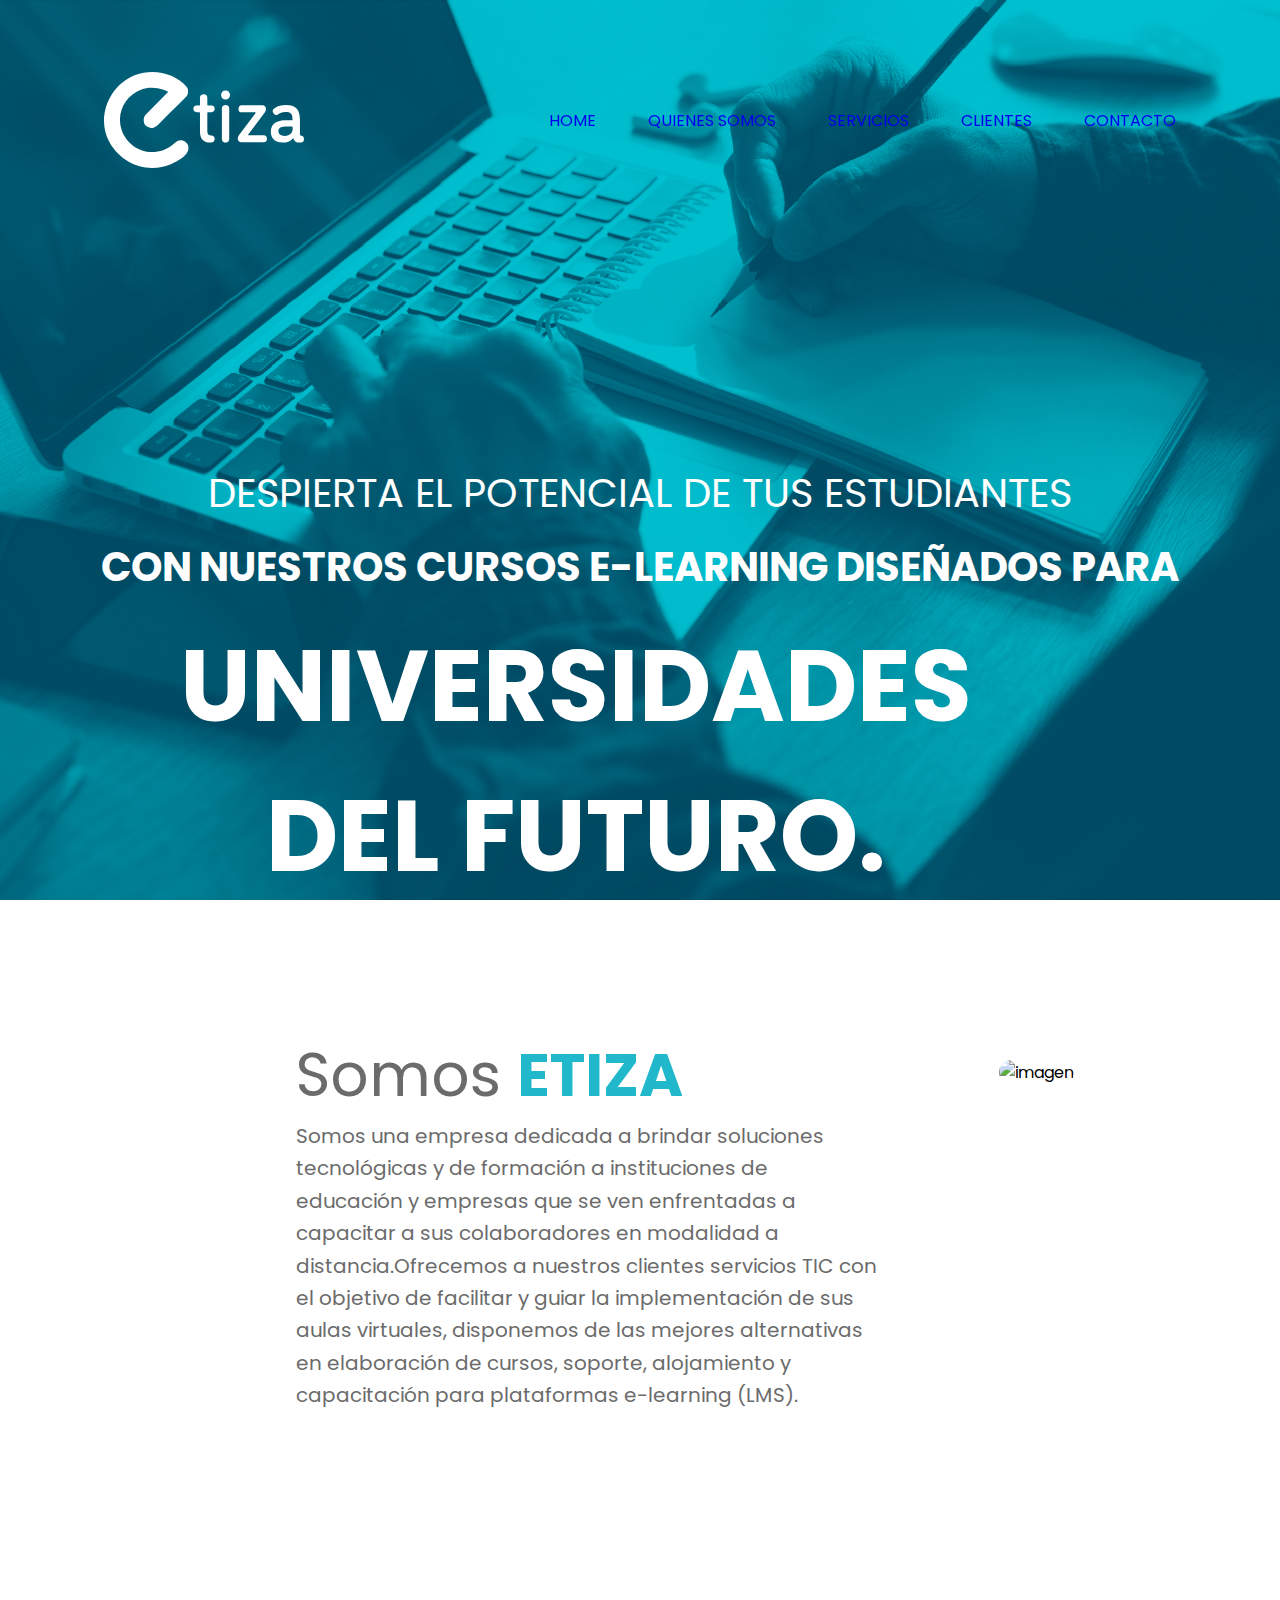
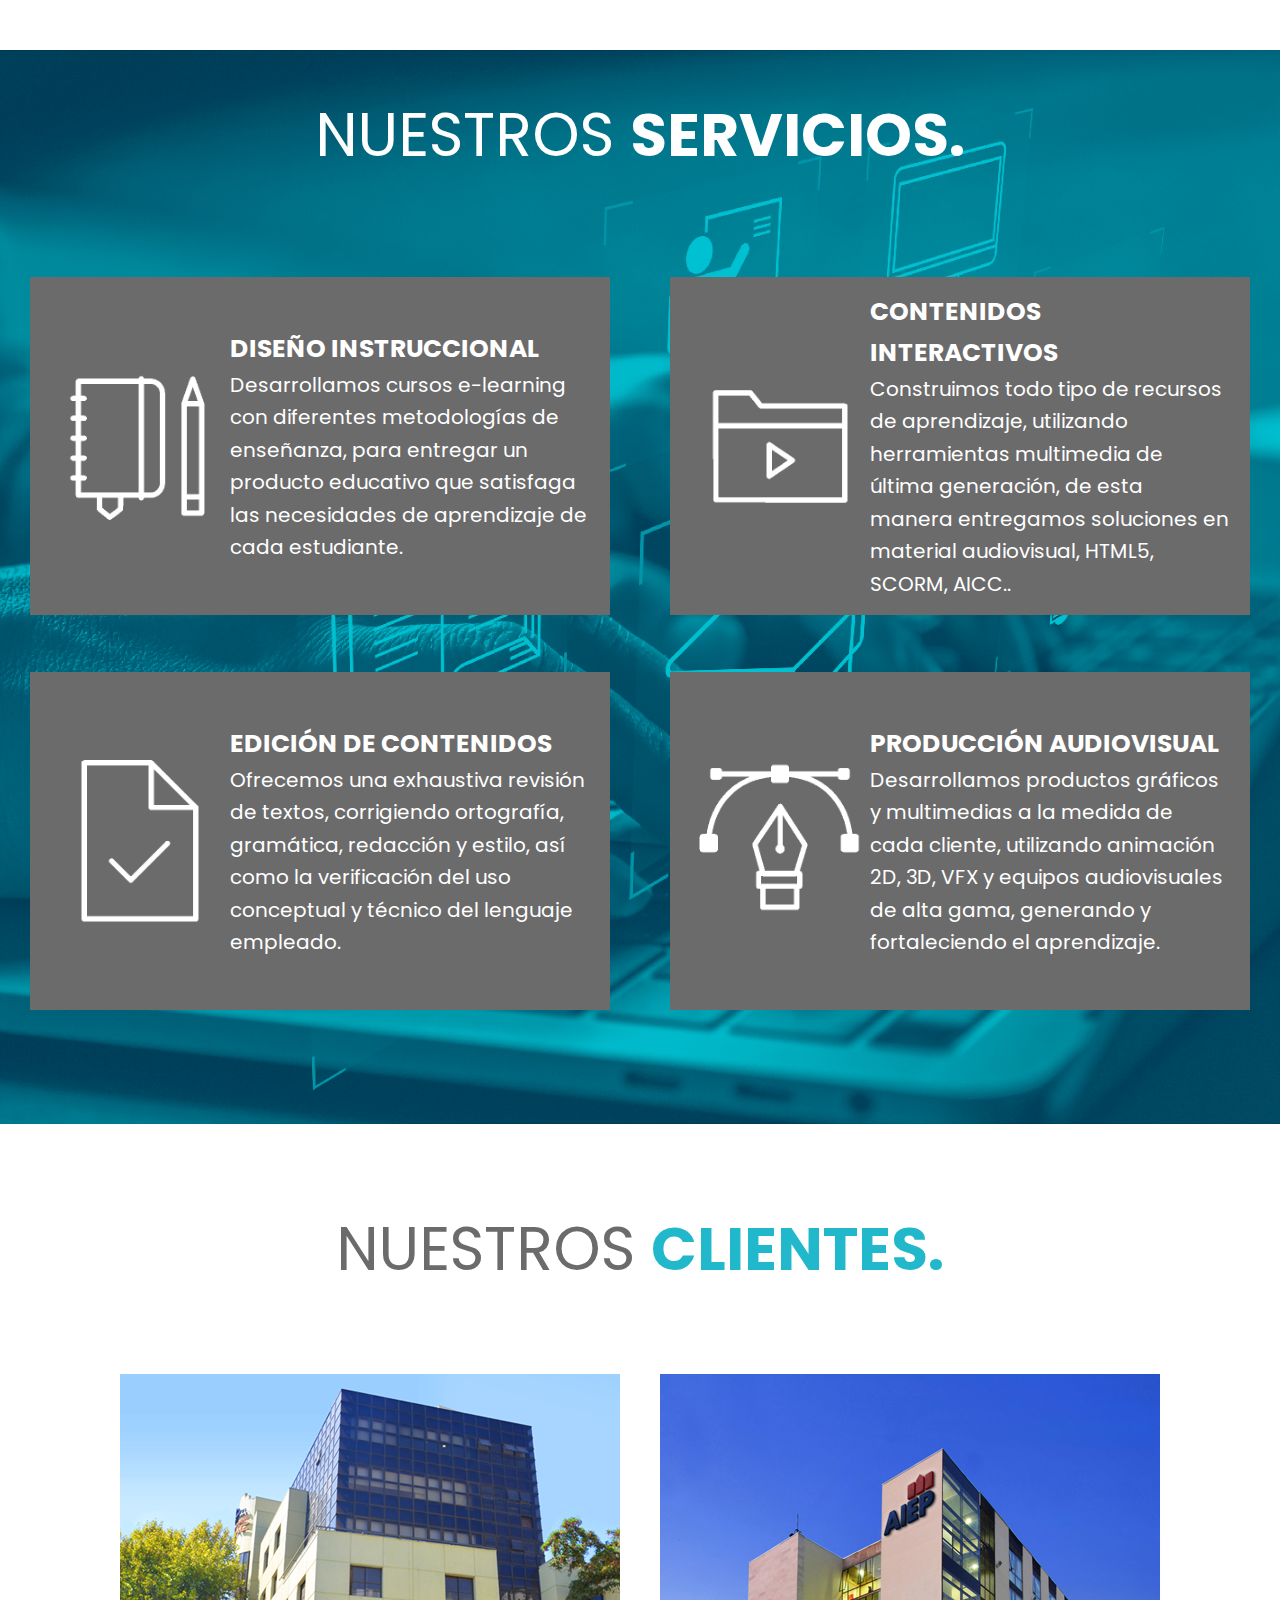
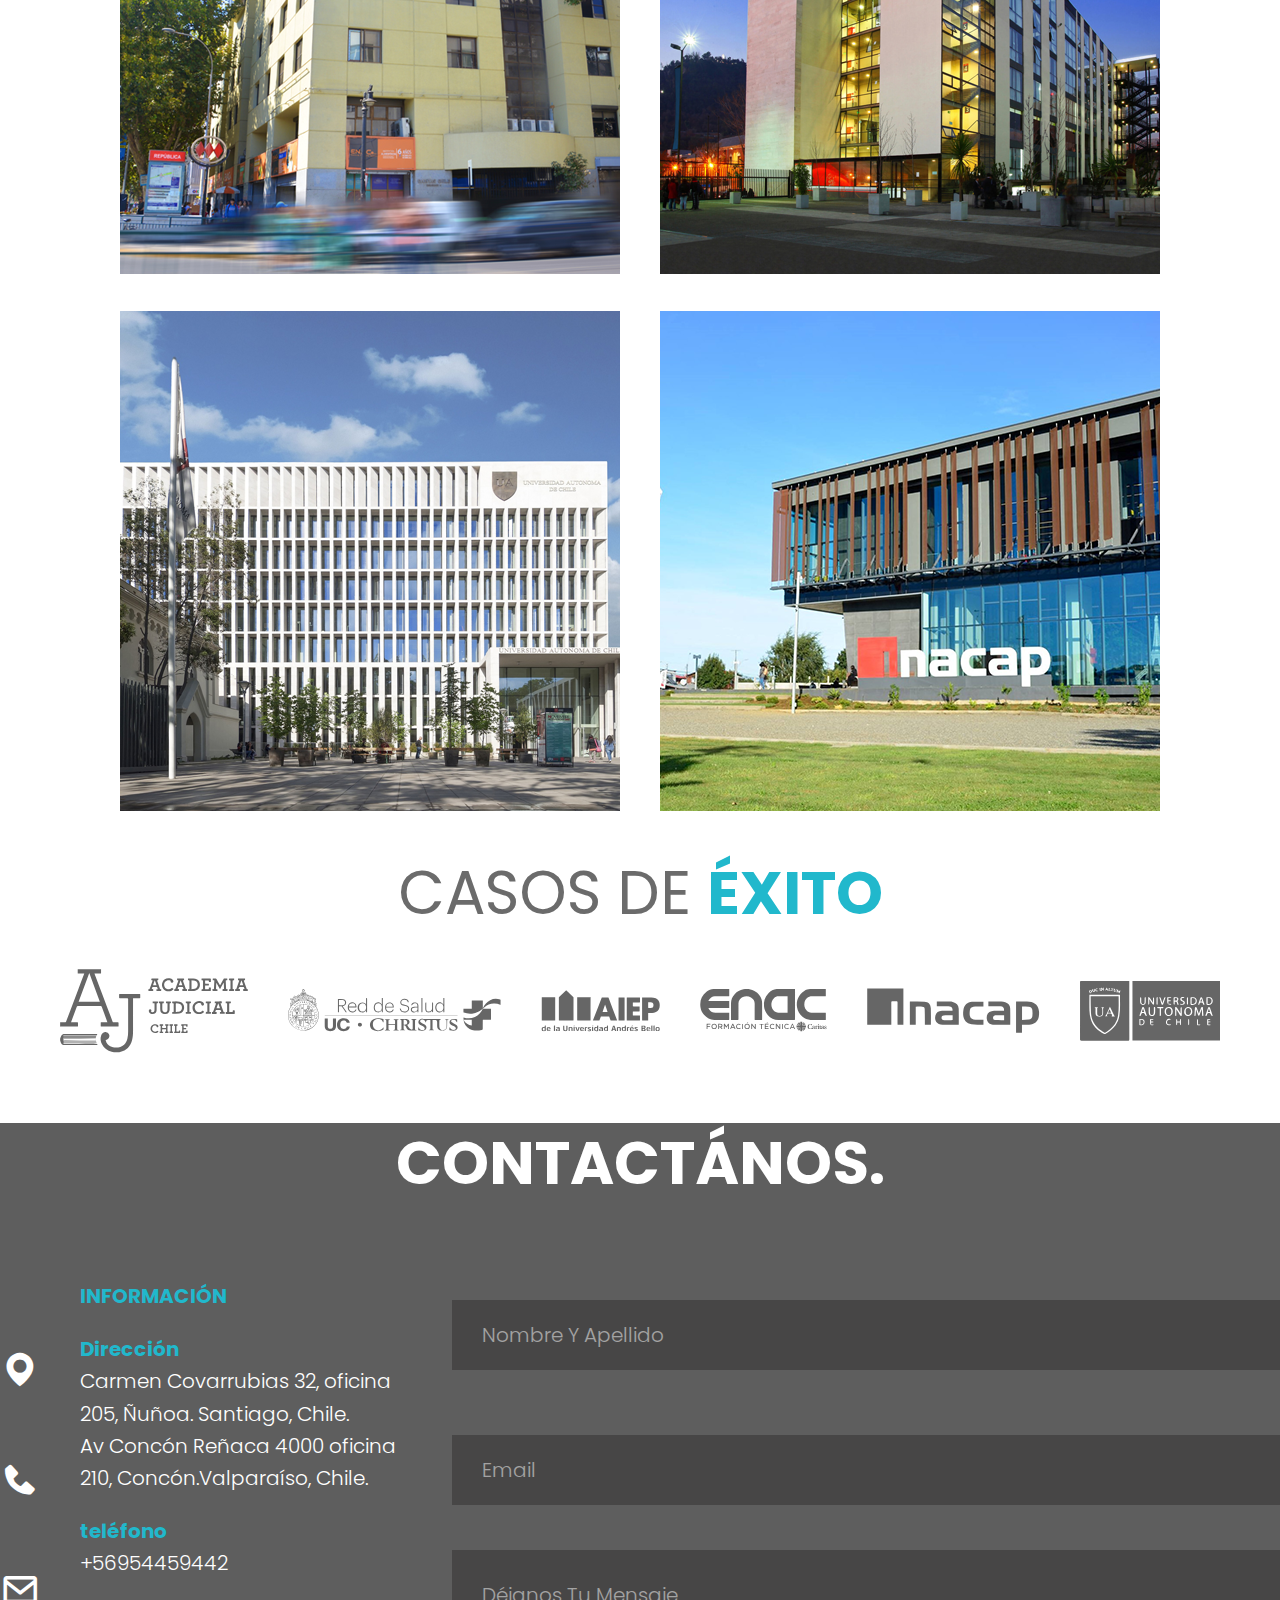
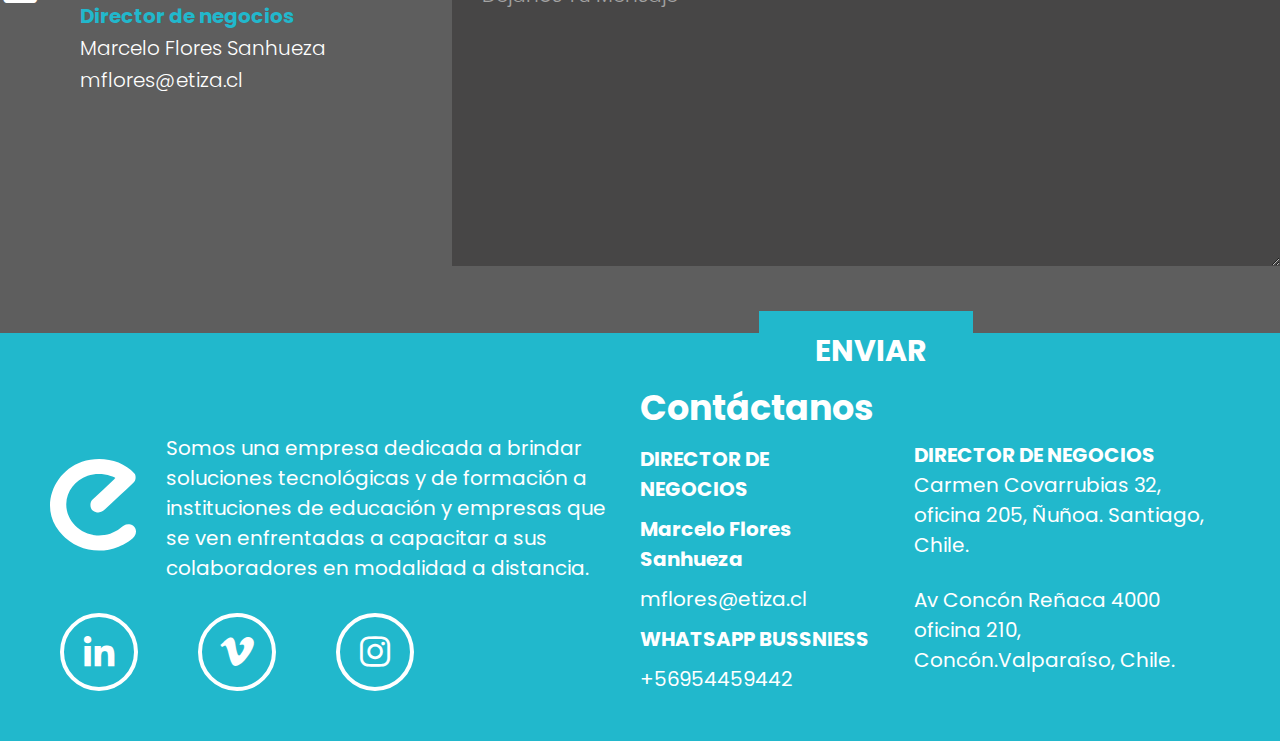
==== index.html @ 7bf3a485 "Primer Commit" ====
<!DOCTYPE html>
<html lang="en">
<head>
    <meta charset="UTF-8">
    <meta name="viewport" content="width=device-width, initial-scale=1.0">
    <title>ETIZA - Portafolio</title>
    <link rel="stylesheet" href="style.css">
    <link href='https://unpkg.com/boxicons@2.1.4/css/boxicons.min.css' rel='stylesheet'>
</head>
<body>




    <!--inicio header y cabezera-->

<header class="myheader">
    <div class="container_logo">
        <img class="iconoheader" src="LOGO_BLANCO.svg">
    <a href="#" class="logo"></a>
    </div>

    <div class="toogle"><i class='bx bx-menu'></i></div>
    
    
    <ul class="menu">
        <li><a href="#home">home</a></li>
        <li><a href="#somos">quienes somos</a></li>
        <li><a href="#servicios">servicios</a></li>
        <li><a href="#cliente">clientes</a></li>
        <li><a href="#contacto">contacto</a></li>
    </ul>
    
</header> 

<section class="banner" id="home">
    <div class="texto-banner">
        <h3>Despierta el potencial de tus estudiantes</h3>
        <h2>con nuestros cursos e-learning diseñados para</h2>
        <h1>universidades del futuro.</h1>
    </div>

</section>


<!--final header y cabezera-->







<!--inicio quienes somos-->

<section  class="quienes-somos" id="somos">

<div  class="contenido-quienes-somos" >
    <div class="titulo-quienes-somos">
        <h2> Somos <span>ETIZA</span></h2>
    </div>

    <div class="texto-quienes-somos">
        <p>Somos una empresa dedicada a brindar soluciones tecnológicas y de formación a instituciones de educación y empresas que se ven enfrentadas a capacitar a sus colaboradores en modalidad a distancia.Ofrecemos a nuestros clientes servicios TIC con el objetivo de facilitar y guiar la implementación de sus aulas virtuales, disponemos de las mejores alternativas en elaboración de cursos, soporte, alojamiento y capacitación para plataformas e-learning (LMS).</p>
    </div>
</div>

    <div class="imagen-quienes-somos">
        <img src="AdobeStock_232757497.jpeg" width="650px" alt="imagen">
    </div>
</section>
<!--final quienes somos-->







<!--inicial servicio-->

<section class="servicio" id="servicios">

    <div class="cabezera-servicio">
        <h2>Nuestros <span>Servicios.</span></h2>
    </div>

    <div class="contenido">

        <div class="columna">

            <div class="serviciobox">
            <img src="gif1.gif">
            <div class="izq">
            <h3>Diseño Instruccional</h3>
            <p>Desarrollamos cursos e-learning con diferentes metodologías de enseñanza, para entregar un producto educativo que satisfaga las necesidades de aprendizaje de cada estudiante.</p>
            </div>
        </div>

        <div class="serviciobox">
            <img src="gif2.gif">
            <div class="izq">
            <h3>Edición de contenidos</h3>
            <p>Ofrecemos una exhaustiva revisión de textos, corrigiendo ortografía, gramática, redacción y estilo, así como la verificación del uso conceptual y técnico del lenguaje empleado.</p>
            </div>
        </div>

        </div> <!--cierre de columna-->

        <div class="columna">

        <div class="serviciobox">
            <img src="gif3.gif">
            <div class="izq">
            <h3>Contenidos Interactivos</h3>
            <p>Construimos todo tipo de recursos de aprendizaje, utilizando herramientas multimedia de última generación, de esta manera entregamos soluciones en material audiovisual, HTML5, SCORM, AICC..</p>
            </div>
        </div>

        <div class="serviciobox">
            <img src="gif4.gif">
            <div class="izq">
            <h3>Producción Audiovisual</h3>
            <p>Desarrollamos productos gráficos y multimedias a la medida de cada cliente, utilizando animación 2D, 3D, VFX y equipos audiovisuales de alta gama, generando y fortaleciendo el aprendizaje.</p>
            </div>
        </div>

        </div> <!--cierre columna-->

    </div>
</section>
<!--final servicio-->








<!--inicial clientes-->

<section class="clientes" id="cliente">

    <div class="titulo-cliente">
        <h2>nuestros <span>clientes.</span></h2>
    </div>
    

    <div class="link-cliente">

        <div class="izquierda">

            <div class="enac">
                <a class="cambio" href="enac.html"><img src="enac.png"></a>
            </div>

            <div class="autonoma">
                <a class="cambio" href="autonoma.html"><img src="autonoma.png"></a>
            </div>
        </div>

        <div class="derecha">
            <div class="aiep">
                <a class="cambio" href="AIEP.html"><img src="AIEP.png"></a>
            </div>

            <div class="inacap">
                <a class="cambio" href="INACAP.html"><img src="inacap.png"></a>
            </div>
        </div>
        
    </div>

        <div class="titulo-exito">
            <h2>casos de <span>éxito</span></h2>
        </div>


 <div class="cliente-fila">

            <img src="1.svg">
            <img src="2.svg">
            <img src="3.svg">
            <img src="4.svg">
            <img src="5.svg">
            <img src="6.svg">
        </div>

</section>

<!--final clientes-->










<!--inicio contacto-->

<section class="contacto" id="contacto">

<div class="titulo-contacto">
    <h2>Contactános.</h2>
</div>

<div class="cont_contacto">

<div class="informacion">

    <div class="iconos">
        <i class='bx bxs-map'></i>
        <i class='bx bxs-phone'></i>
        <i class='bx bx-envelope' ></i>
    </div>

<div class="texto-informacion">
    <div class="titulo"><h3>información</h3></div>
    
    <div class="texto-direccion">
    <h3>Dirección</h3>
    <p>Carmen Covarrubias 32, oficina 205, Ñuñoa. Santiago, Chile.</p>
    <p>Av Concón Reñaca 4000 oficina 210, Concón.Valparaíso, Chile.</p>
    </div>

    <div class="texto-telefono">
    <h3>teléfono</h3>
    <p>+56954459442</p>
    </div>
    
    <div class="texto-director">
    <h3>Director de negocios</h3>
    <p>Marcelo Flores Sanhueza</p>
    <p>mflores@etiza.cl</p>
    </div>



</div>

</div>


<div class="formulario">

        <input type="text" id="nombre" placeholder="nombre y apellido"><br>
        <input type="text" id="email" placeholder="Email"><br>
        <textarea id="mensaje" name="mensaje" placeholder="Déjanos tu mensaje" ></textarea><br>
        <input type="submit" value="Enviar">
    
</div>



</div>
</div>
</section>

<!--final contacto-->








<!--inicio footer-->

<section class="footer">

    <div class="footer_izq">

<div class="logoytexto">

        <div class="logo_footer">
        <img class="logo_e" src="E.svg">
        </div>

        <div class="texto_footer">
        <p>Somos una empresa dedicada a brindar soluciones tecnológicas y de formación a instituciones de educación y empresas que se ven enfrentadas a capacitar a sus colaboradores en modalidad a distancia.</p>
        </div>


    </div>

        <div class="social_footer">
            <a href="https://www.linkedin.com/company/etiza/"><i class='bx bxl-linkedin'></i></a>
            <a href="https://vimeo.com/etiza"><i class='bx bxl-vimeo' ></i></a>
            <a href="https://www.instagram.com/etiza.cl/"><i class='bx bxl-instagram' ></i></a>
        </div>

    </div>



    <div class="footer_der">

        <div class="texto_footer derecho">

            <div class="lado1">

                <div class="titulo_footer">
                <h2>Contáctanos</h2>
                </div>

                <p><span>DIRECTOR DE NEGOCIOS</span></p>
                <p><span>Marcelo Flores Sanhueza</span></p>
                <p>mflores@etiza.cl</p>

                <p><span>WHATSAPP BUSSNIESS</span></p>
                <p>+56954459442</p>

            </div>

            <div class="lado2">

                <p><span>DIRECTOR DE NEGOCIOS</span></p>
                <p>Carmen Covarrubias 32, oficina 205, Ñuñoa. Santiago, Chile.</p><br>
                <p>Av Concón Reñaca 4000 oficina 210, Concón.Valparaíso, Chile.</p>
            </div>

        </div>




    </div>




    <div class="derecha">
        
    </div>





</section>





<!--final footer-->






<!--js de menú-->

<script src="script.js"></script>

</body>
</html>
---- style.css ----
@import url('https://fonts.googleapis.com/css2?family=Poppins:wght@300;400;500;600;700;800;900&display=swap');

*{
    margin: 0;
    padding: 0;
    box-sizing: border-box;
    font-family: 'Poppins', sans-serif;
    text-decoration: none;
    transition: all 0.5s ease;
}
:root{
    --celeste: #21B8CC;
    --gris-oscuro: #5D5D5D;
    --gris-claro: D9D9D9;
}

html{
    scroll-behavior: smooth;
}

body{
    position: relative;
    opacity: 0;
    transition: opacity 0.5s;
     /* Add this line to make sure the body can act as a reference for z-index */
}
main{
    display:block;
}


/* cabezera */

.banner{
    position: relative;
    min-height: 100vh;
    background: url(imagen2.png);
    background-size: cover;
    background-position: center;
    display: flex;
    justify-content: center;
    align-items: center;
    
}

.banner_enac{
    position: relative;
    min-height: 100vh;
    background: url(ENAC\ 1.png);
    background-size: cover;
    background-position: center;
    display: flex;
    justify-content: center;
    align-items: center; 
}

.banner_autonoma{
    position: relative;
    min-height: 100vh;
    background: url(AUTONOMA2.png);
    background-size: cover;
    background-position: center;
    display: flex;
    justify-content: center;
    align-items: center; 
}

.banner_aiep{
    position: relative;
    min-height: 100vh;
    background: url(AIEP2.png);
    background-size: cover;
    background-position: center;
    display: flex;
    justify-content: center;
    align-items: center; 
}

.banner_inacap{
    position: relative;
    min-height: 100vh;
    background: url(INACAP2.png);
    background-size: cover;
    background-position: center;
    display: flex;
    justify-content: center;
    align-items: center; 
}


.texto-banner{
    margin-top: 430px;
    height: 0 auto;
}

.texto-banner img{
    width: 700px;
}

.banner h3{
    color: #FFF;
    text-align: center;
    font-size: 40px;
    font-style: normal;
    font-weight: 400;
    line-height: normal;
    text-transform: uppercase;
    margin: 14px;
}

.banner h2{
    color: #FFF;
    text-align: center;
    font-family: Poppins;
    font-size: 40px;
    font-style: normal;
    font-weight: 700;
    line-height: normal;
    text-transform: uppercase;
    margin: 14px;
}

.banner h1{
    color: #FFF;
text-align: center;
font-family: Poppins;
font-size: 100px;
font-style: normal;
font-weight: 700;
line-height: normal;
text-transform: uppercase;
width: 977px;
height: 271px;
flex-shrink: 0;
}

header{
    position: fixed;
    width: 100%;
    top: 0;
    left: 0;
    display: flex;
    flex-direction: row;
    justify-content: space-evenly;
    padding: 20px 20px 0 20px;
    margin-bottom: 50px;
    z-index: 1000;
    gap: 30px;
}
.myheader {
    display: flex;
    flex-direction: row;
    align-content: center;
}

.toogle{
    visibility: hidden;
}

.menu ul{
    display: flex;
    flex-direction: row;
}

.menu ul li a:hover{
    font-weight: 500;
}

.container_logo {
    width: 200px;
    height: 200px;
    display: flex;
    justify-content: center;
    align-items: center;
}
.container_logo img {
    max-width: 100%;

    width: auto;
    height: auto;
}

header ul{
    align-items: flex-start;
    gap:52px;
    list-style: none;
    display: inline-flex;
    align-items: center;
}

header ul li{
    text-transform: uppercase;
}

header ul li a{
    position: relative;
    transition: all 0.2s;
}
.myheader a:visited {
    color: inherit;
    text-decoration: inherit;
}

header ul li a:hover{
    
    font-weight: bold;
}





/* quienes somos */

.quienes-somos{
    height: 750px;
    display: flex;
    justify-content: center;
    background: white;
    padding-top: 40px;
    
}
.contenido-quienes-somos{
    margin: 90px;
}

.titulo-quienes-somos h2{
    color: #6B6B6B;
    font-size: 60px;
    font-style: normal;
    font-weight: 400;
    line-height: normal;
}

.titulo-quienes-somos span{
    color: #21B8CC;
    font-family: Poppins;
    font-size: 60px;
    font-style: normal;
    font-weight: 700;
    line-height: normal;
}

.texto-quienes-somos{
    width: 583px;
    height: 246px;
    margin-right: 30px;
}

.texto-quienes-somos p{
    color: #6B6B6B;
    font-size: 20px;
    font-style: normal;
    font-weight: 400;
    line-height: 162.5%; 
}

.imagen-quienes-somos{
    margin-top: 120px;
}

.imagen-quienes-somos img{
    border-radius: 36px;
}

.pagina {
    opacity: 1;
    transition: opacity 0.5s ease-in-out;
}
.pagina.hidden {
    opacity: 0;
}

/* servicios */

.servicio{
    background: url(imagen3.png);
    background-size: cover;
    background-position: center;
    height: 1074px;
    
}

.cabezera-servicio{
    text-align: center;
    padding: 40px;
    
}

.cabezera-servicio h2{
    color: #FFF;
    text-align: center;
    font-family: Poppins;
    font-size: 60px;
    font-style: normal;
    font-weight: 400;
    line-height: normal;
    text-transform: uppercase;
}

.cabezera-servicio span{
    color: #FFF;
    font-family: Poppins;
    font-size: 60px;
    font-style: normal; 
    font-weight: 700;
    line-height: normal;
    text-transform: uppercase;
}

.contenido{
    display: flex;
    justify-content: center;   
}

.serviciobox{
    display: flex;
    justify-content: center;
    align-items: center;
    background: #6B6B6B;
    width: 580px;
    height: 338px;
    padding: 20px 20px;
    margin: 57px 30px;
    
}

.serviciobox img{
    width: 180px;
}

.izq h3{
    color: #FFF;
font-family: Poppins;
font-size: 25px;
font-style: normal;
font-weight: 700;
line-height: 162.5%; /* 40.625px */
text-transform: uppercase;
}

.izq p{
    color: #FFF;
font-family: Poppins;
font-size: 20px;
font-style: normal;
font-weight: 400;
line-height: 162.5%; /* 32.5px */
}




/* nuestros clientes */

.clientes{
    padding-bottom: 70px;
}

.titulo-cliente{
    margin: 80px ;
}

.titulo-cliente h2{
    color: #6B6B6B;
    text-align: center;
    font-family: Poppins;
    font-size: 60px;
    font-style: normal;
    font-weight: 400;
    line-height: normal;
    text-transform: uppercase;
}

.titulo-cliente span{
    color: #21B8CC;
    font-family: Poppins;
    font-size: 60px;    
    font-style: normal;
    font-weight: 700;
    line-height: normal;
    text-transform: uppercase;
}

.link-cliente{
    width: 1220px;
    margin: 0 auto;
    display: flex;
    flex-direction: row;
    justify-content: space-between;
    padding: 0 90px 0 90px;
}
.link-cliente .izquierda {
    display: flex;
    flex-direction: column;
    gap: 30px;
}
.link-cliente .derecha{
    display: flex;
    flex-direction: column;
    gap: 30px;
}
.enac a:hover{
    content: url(enac_hover.png);
    transition: all 25s ease-in;
}

.autonoma a:hover{
    content: url(autonoma_hover.png);
}

.aiep a:hover{
    content: url(aiep_hover.png);
}

.inacap a:hover{
    content: url(inacap_hover.png);
}


.titulo-exito{
    margin: 30px 80px;
    text-align: center;
}

.titulo-exito h2{
    color: #6B6B6B;
    text-align: center;
    font-family: Poppins;
    font-size: 60px;
    font-style: normal;
    font-weight: 400;
    line-height: normal;
    text-transform: uppercase;
}

.titulo-exito span{
    color: #21B8CC;
    font-family: Poppins;
    font-size: 60px;
    font-style: normal;
    font-weight: 700;
    line-height: normal;
    text-transform: uppercase;
}


.cliente-fila{
    width: 100%;
    height: 85.283px;
    display: flex;
    align-items: center;
    justify-content: center;
    padding: 40px;
}

.cliente-fila img{
    margin: 40px 20px;
    
}





/* contacto */

.contacto{
    background: #5E5E5E;
    padding: 20px 0;
    width: 100%;
    justify-content: center; /* Centra horizontalmente */
    align-items: center; /* Centra verticalmente */
    height: 90vh;
    margin: 0 auto;
    display: flex;
    flex-direction: column;
    
}

.titulo-contacto{
    
    text-align: center;
    padding: 72px;
}


.titulo-contacto h2{
    color: #FFF;
text-align: center;
font-family: Poppins;
font-size: 60px;
font-style: normal;
font-weight: 700;
line-height: normal;
text-transform: uppercase;
}


.informacion{
    width: 50%;
    display: flex;
    flex-direction: row;
    gap: 40px;
    
}

.cont_contacto{
    display: flex;
    flex-direction: row;
    gap: 40px;
}

.iconos{
    display:flex;
    flex-direction: column;
    gap: 70px;
    padding-top: 70px;
    justify-content: flex-start;
}

.titulo h3{
    color: #FFF;
font-family: Poppins;
font-size: 25px;
font-style: normal;
font-weight: 700;
line-height: 162.5%; /* 40.625px */
text-transform: uppercase;
}

.texto-informacion{
    display: flex;
    flex-direction: column;
    gap: 20px;
    

}

.texto-informacion p{
    color: #FFF;
font-family: Poppins;
font-size: 20px;
font-style: normal;
font-weight: 300;
line-height: 162.5%;
}

.texto-informacion h3{
    color: #21B8CC;
font-family: Poppins;
font-size: 20px;
font-style: normal;
font-weight: 700;
line-height: 162.5%; /* 32.5px */
}

.iconos i{
    color: #fff;
    font-size: 40px;
}

.formulario{
    width: 100%;
    display: flex;
    flex-direction: column;
    align-items: center;
}

.formulario input{
    width: 828px;
height: 70px;
flex-shrink: 0;
background: #474646;
box-shadow: none;
margin: 20px 0px;
transition: all 0.5s ease;
border-style: none;
}

.formulario input::placeholder{
    color: #FFF;
text-align: left;
font-family: Poppins;
font-size: 20px;
font-style: normal;
font-weight: 300;
line-height: normal;
text-transform: capitalize;
opacity: 0.5;
padding: 20px;
}

.formulario textarea{
    width: 828px;
height: 316px;
flex-shrink: 0;
background: #474646;
border-style: none;
}

.formulario textarea::placeholder{
    color: #FFF;
    text-align: left;
    font-family: Poppins;
    font-size: 20px;
    font-style: normal;
    font-weight: 300;
    line-height: normal;
    text-transform: capitalize;
    opacity: 0.5;
    padding: 20px;
}

.formulario input[type="submit"]{
    width: 214px;
height: 79px;
background: #21B8CC;
color: #FFF;
text-align: center;
font-family: Poppins;
font-size: 30px;
font-style: normal;
font-weight: 700;
line-height: normal;
text-transform: uppercase;
border-style: none;
}

.formulario input[type="submit"]:hover{
    background: #FFF;
    color: #21B8CC;
}

.formulario input,[type="text"]{
    font-family: Arial, sans-serif;
    font-size: 20px;
    color: #afadad;
    padding-left: 10px;
}

.formulario textarea,[type="text"]{
    font-family: Arial, sans-serif;
    font-size: 20px;
    color: #afadad;
    padding: 10px;
}



/* footer */

.footer{
    background: #21B8CC;
    display: flex;
    flex-direction: row;
    justify-content: space-evenly;
    height: auto;
    padding: 40px;
    
}

.footer_izq{
    width: 580px;
    display: flex;
    flex-direction: column;
    gap: 20px;
    padding-top: 20px;
}

.footer_der{
    width: 580px;
    display: flex;
}

.logoytexto{
    display: flex;
    flex-direction: row;
    gap: 30px;
    align-items: center;
    padding-top: 40px;
}



.texto_footer p{
    color: #FFF;
font-family: Poppins;
font-size: 20px;
font-style: normal;
font-weight: 400;
line-height: normal;
}

.texto_footer h2{
    color: #FFF;
font-family: Poppins;
font-size: 35px;
font-style: normal;
font-weight: 700;
line-height: normal;
}

.texto_footer span{
    font-weight: bolder;
}

.social_footer {
    color: #fff;
    font-size: 40px;
    gap: 60px;
    padding: 10px;
    display: flex;
    flex-direction: row;
    transition: all 0.3s ease;
}

.social_footer i{
    border: 4px solid white;
    border-radius: 50px;
    padding: 15px;
}

.social_footer a{
    color: #fff;
}

.social_footer i:hover{
    background: white;
    color: #21B8CC;
}

.derecho{
    display: flex;
    flex-direction: row;
    align-items: center;
    gap: 40px;
}

.lado1{
    display: flex;
    flex-direction: column;
    gap: 10px;
}

.lado2{
    padding-top: 40px;
}

/*_____________________________________________________________

ENAC y AUTONOMA______________

_________________________________________________________*/

/*descripcion*/

.descripción{
    width: 950px;
height: 246px;
display: flex;
justify-content: center;
align-items: center;
margin: 0 auto;
padding:  200px 0px;


}

.descripción p{
    color: #6B6B6B;
font-family: Poppins;
font-size: 20px;
font-style: normal;
font-weight: 400;
line-height: 162.5%; /* 32.5px */
}


/*animaciones*/

.animaciones{
    position: relative;
    min-height: 100vh;
    background: url(imagen3.png);
    background-size: cover;
    background-position: center;
}

.titulo_animaciones{
    text-align: center;
    padding: 40px;
}

.titulo_animaciones span{
    color: #FFF;
    text-align: center;
    font-family: Poppins;
    font-size: 60px;
    font-style: normal;
    font-weight: 700;
    line-height: normal;
    text-transform: uppercase;
}

.titulo_animaciones h2{
    color: #FFF;
font-family: Poppins;
font-size: 60px;
font-style: normal;
font-weight: 400;
line-height: normal;
text-transform: uppercase;
}

.videos{
    width: 1195px;
    height: 656px;
    margin: 0 auto;
}

.texto_animaciones{
    width: 1195px;
    height: 246px;
    margin: 0 auto;
    padding: 56px 0;
}

.texto_animaciones p{
    color: #FFF;
font-family: Poppins;
font-size: 20px;
font-style: normal;
font-weight: 400;
line-height: 162.5%; /* 32.5px */
}

/*interactivo*/

.titulo_interactivo{
    text-align: center;
    padding: 40px;
}

.titulo_interactivo h2{
    color: #21B8CC;
text-align: center;
font-family: Poppins;
font-size: 60px;
font-style: normal;
font-weight: 700;
line-height: normal;
text-transform: uppercase;
}

.titulo_interactivo span{
    color: #666;
font-family: Poppins;
font-size: 60px;
font-style: normal;
font-weight: 400;
line-height: normal;
text-transform: uppercase;
}

.cuadro_interactivo{
    width: 1195px;
    height: 656px;
    margin: 0 auto;
}

.texto_interactivo{
    width: 1195px;
    height: 246px;
    margin: 0 auto;
    padding: 56px 0;
}

.texto_interactivo p{
    color: #6B6B6B;
font-family: Poppins;
font-size: 20px;
font-style: normal;
font-weight: 400;
line-height: 162.5%; /* 32.5px */
}


/*infografia*/

.titulo_infografia{
    text-align: center;
    padding: 40px;
}

.titulo_infografia h2{
    color: #21B8CC;
text-align: center;
font-family: Poppins;
font-size: 60px;
font-style: normal;
font-weight: 700;
line-height: normal;
text-transform: uppercase;
}

.pdf{
    display: flex;
    gap: 25px;
    justify-content: center;
}

.texto_infografia{
    width: 1195px;
    height: 246px;
    margin: 0 auto;
    padding: 56px 0;
}

.texto_infografia p{
    color: #6B6B6B;
font-family: Poppins;
font-size: 20px;
font-style: normal;
font-weight: 400;
line-height: 162.5%; /* 32.5px */
}

.pdf_cuadro img{
    transition: transform 0.2s;
}

.pdf_cuadro img:hover{
    transform: scale(0.9); 
}




/*apuntes*/

.titulo_apuntes{
    text-align: center;
    padding: 40px;
}

.titulo_apuntes h2{
    color: #5E5E5E;
text-align: center;
font-family: Poppins;
font-size: 60px;
font-style: normal;
font-weight: 500;
line-height: normal;
text-transform: uppercase;
}

.titulo_apuntes span{
    color: #21B8CC;
font-family: Poppins;
font-size: 60px;
font-style: normal;
font-weight: 700;
line-height: normal;
text-transform: uppercase;
}

.texto_apuntes{
    width: 1195px;
    height: 246px;
    margin: 0 auto;
    padding: 56px 0;
}

.texto_apuntes p{
    color: #6B6B6B;
font-family: Poppins;
font-size: 20px;
font-style: normal;
font-weight: 400;
line-height: 162.5%; /* 32.5px */
}

/*_____________________________________________________________

AIEP______________

_________________________________________________________*/

.ruta{
    
    min-height: 100vh;
    background: url(imagen3.png);
    background-size: cover;
    background-position: center;
    padding-top: 30px;
}

.titulo_ruta{
    width: 1195px;
    height: 246px;
    margin: 0 auto;
    padding: 56px 0;
}

.titulo_ruta h2{
    color: #fff;
text-align: center;
font-family: Poppins;
font-size: 60px;
font-style: normal;
font-weight: 500;
line-height: normal;
text-transform: uppercase;
}

.titulo_ruta span{
    color: #fff;
font-family: Poppins;
font-size: 60px;
font-style: normal;
font-weight: 700;
line-height: normal;
text-transform: uppercase;
}

.ruta_de_aprendizaje{
    width: 1195px;
    height: 656px;
    margin: 0 auto;
}

.texto_ruta{
    width: 1195px;
    height: 246px;
    margin: 0 auto;
    padding: 56px 0;
}

.texto_ruta p{
    color: #FFF;
font-family: Poppins;
font-size: 20px;
font-style: normal;
font-weight: 400;
line-height: 162.5%; /* 32.5px */
}


/*_____________________________________________________________

INACAP______________

_________________________________________________________*/

.titulo_articulate{
    width: 100%;
    height: 246px;
    display: flex;
    flex-direction: column;
    padding: 56px 0;
    align-items: center;
    justify-content: center;
    align-content: center;
}

.titulo_articulate h2{
    color: #666;
font-family: Poppins;
font-size: 60px;
font-style: normal;
font-weight: 400;
line-height: normal;
text-transform: uppercase;
}

.titulo_articulate span{
    color: #21B8CC;
text-align: center;
font-family: Poppins;
font-size: 60px;
font-style: normal;
font-weight: 700;
line-height: normal;
text-transform: uppercase;
}

/*_____________________________________________________________

______________MOVIL______________

_________________________________________________________*/

@media (max-width: 1024px){

    /*H E A D E R*/

    .texto-banner h3{
color: #FFF;
text-align: center;
font-family: Poppins;
font-size: 21.574px;
font-style: normal;
font-weight: 400;
line-height: normal;
text-transform: uppercase;
align-content: center;
justify-content: center;
    }

    .texto-banner h2{
        color: #FFF;
text-align: center;
font-family: Poppins;
font-size: 21.574px;
font-style: normal;
font-weight: 700;
line-height: normal;
text-transform: uppercase;
    }

    .texto-banner h1{
        color: #FFF;

text-align: center;
font-family: Poppins;
font-size: 40.991px;
font-style: normal;
font-weight: 700;
line-height: normal;
text-transform: uppercase;
    }

    header{
        position: fixed;
        width: auto;
        top: 0;
        left: 0;
        display: flex;
        flex-direction: row;
        justify-content: space-between;
        padding: 20px 20px 0 20px;
        margin-bottom: 50px;
        z-index: 1000;
        gap: 30px;
        align-items: center;
    }
    .myheader {
        display: flex;
        position: absolute;
        
        
        
    }
    .toogle{
        visibility: visible;
        z-index: 10000;
        position: absolute;
        padding: 50px;
        display: flex;
        justify-content: flex-end;
        position: absolute;
        right: 0;
        

    }

    .toogle i{
        font-size: 70px;
        color: #fff;
    }

    .menu{
    visibility: hidden;
}

    .menu li ul{
        font-size: 30px;
}

    .menu ul{
        display: flex;
        flex-direction: row;
    }
    
    .menu ul li a:hover{
        font-weight: 500;
    }
    
    .container_logo {
        width: 200px;
        height: 200px;
        display: flex;
        padding-left: 30px;
        align-items: center;
        justify-content: flex-start; 
        
    }
    .container_logo img {
        max-width: 100%;
    
        width: auto;
        height: auto;
    }
    
    header ul{
        
        gap:30px;
        list-style: none;
        display: inline-flex;
        align-items: center;
    }
    
    header ul li{
        text-transform: uppercase;
    }
    
    header ul li a{
        position: relative;
        transition: all 0.2s;
    }
    .myheader a:visited {
        color: inherit;
        text-decoration: inherit;
    }
    
    header ul li a:hover{
        
        font-weight: bold;
    }
    
    /*QUIENES SOMOS*/
 
    .quienes-somos{
        display: block;
        flex-direction: column;
        height: auto;
        align-items: CENTER;
        justify-content: center;
        text-align: center;
    }

    .titulo-quienes-somos{
        margin-bottom: 40px;
    }
 
}
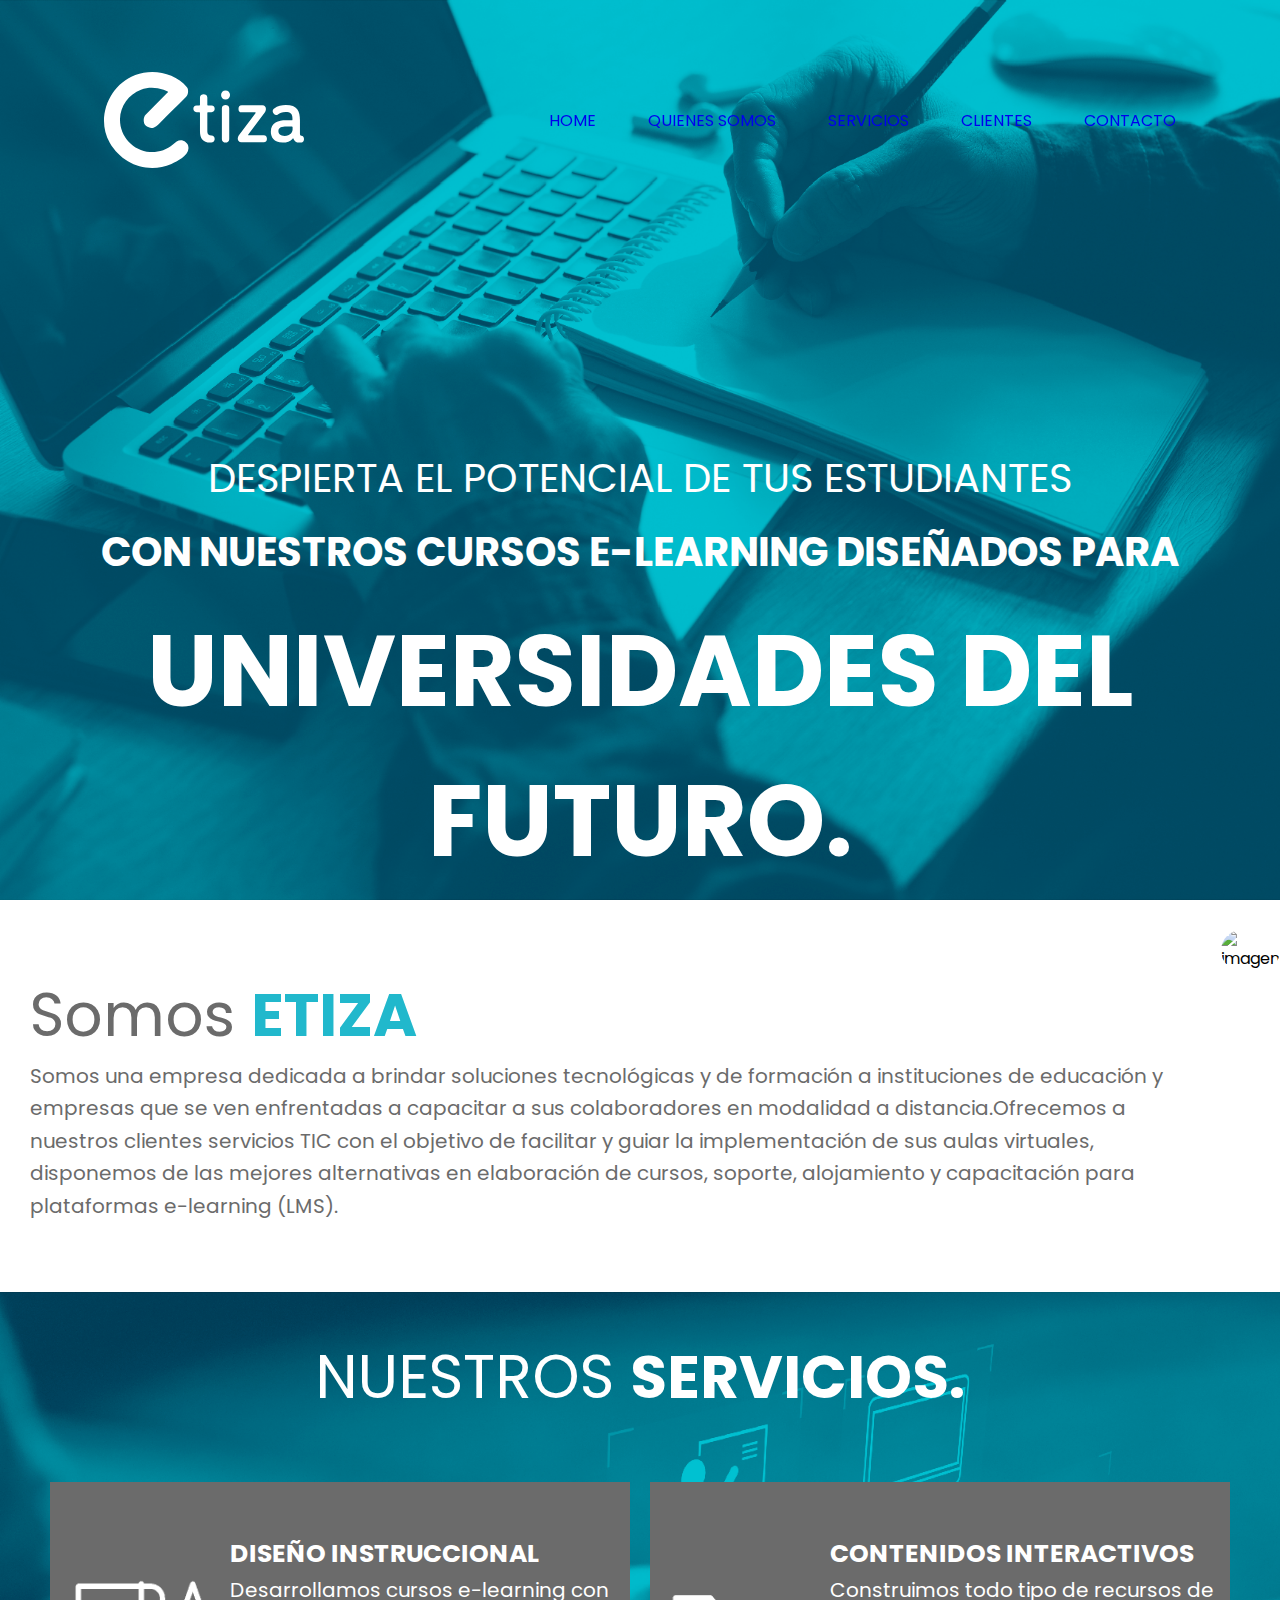
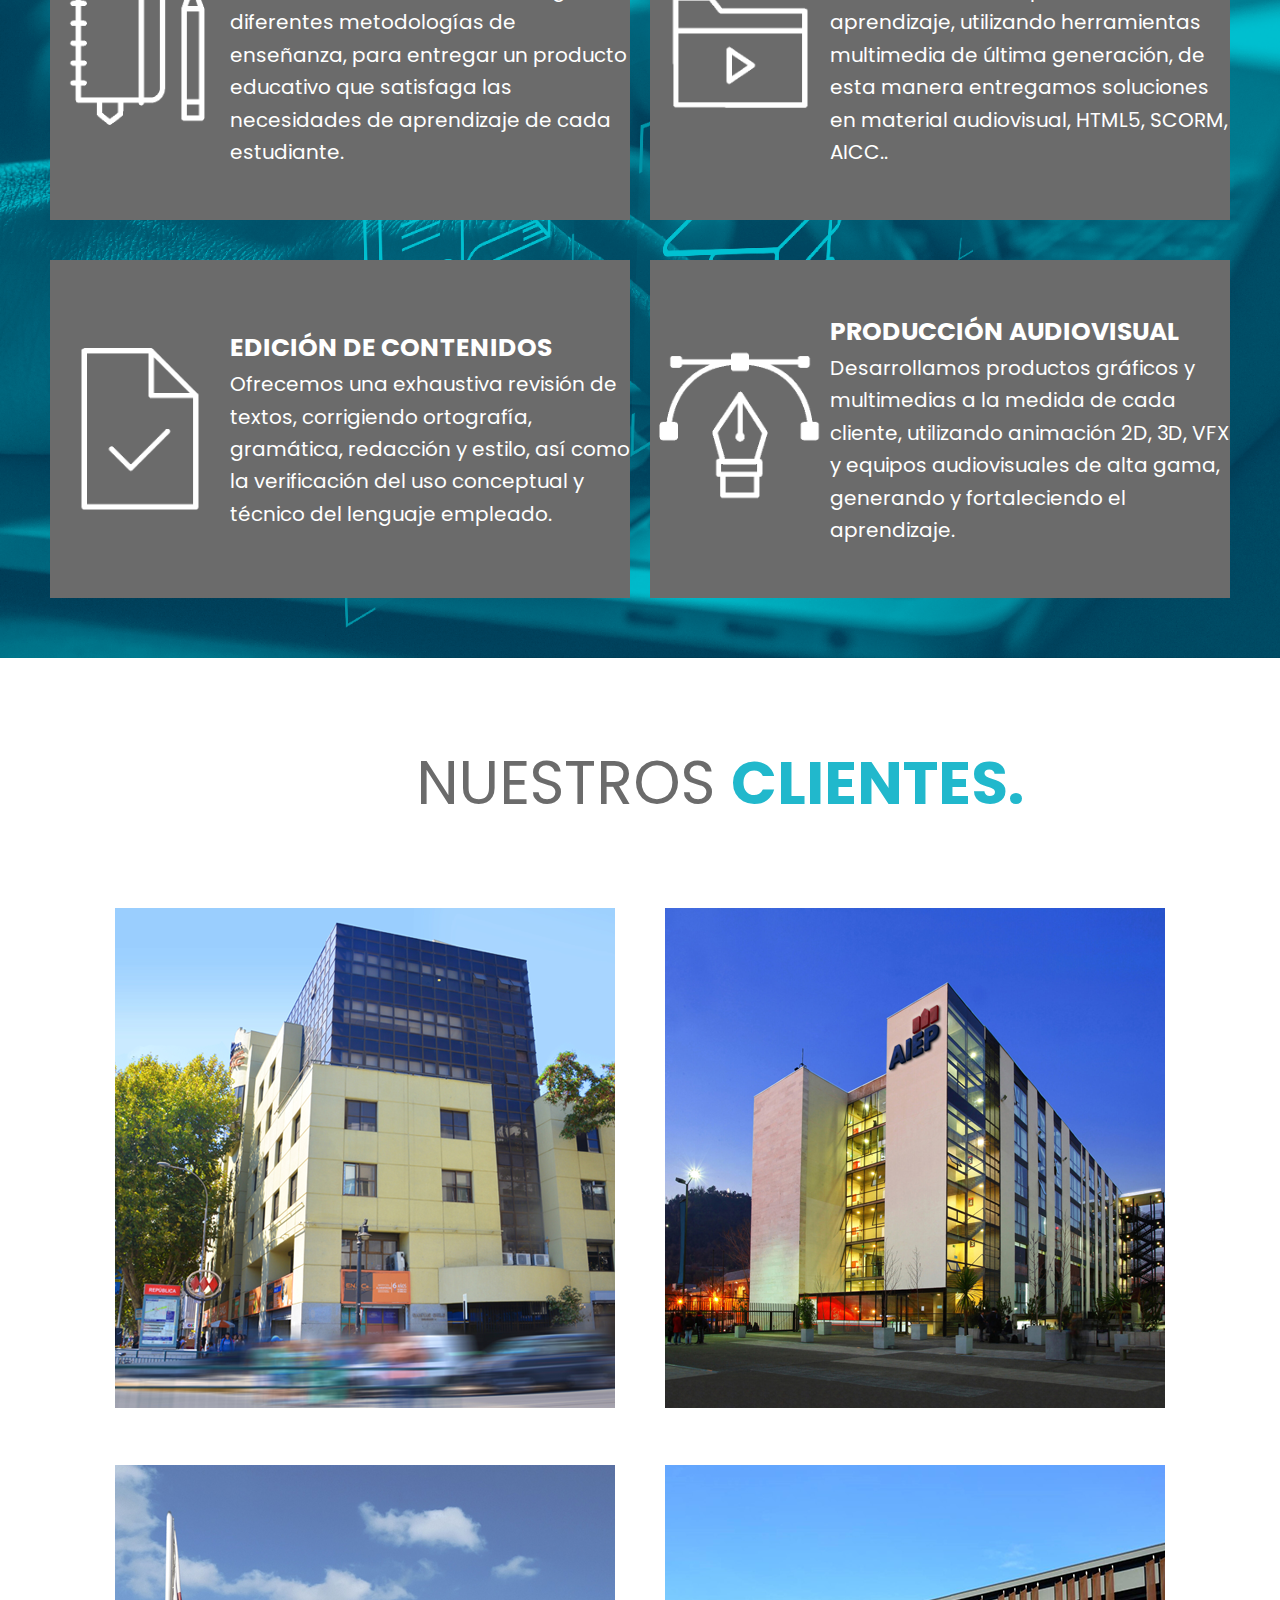
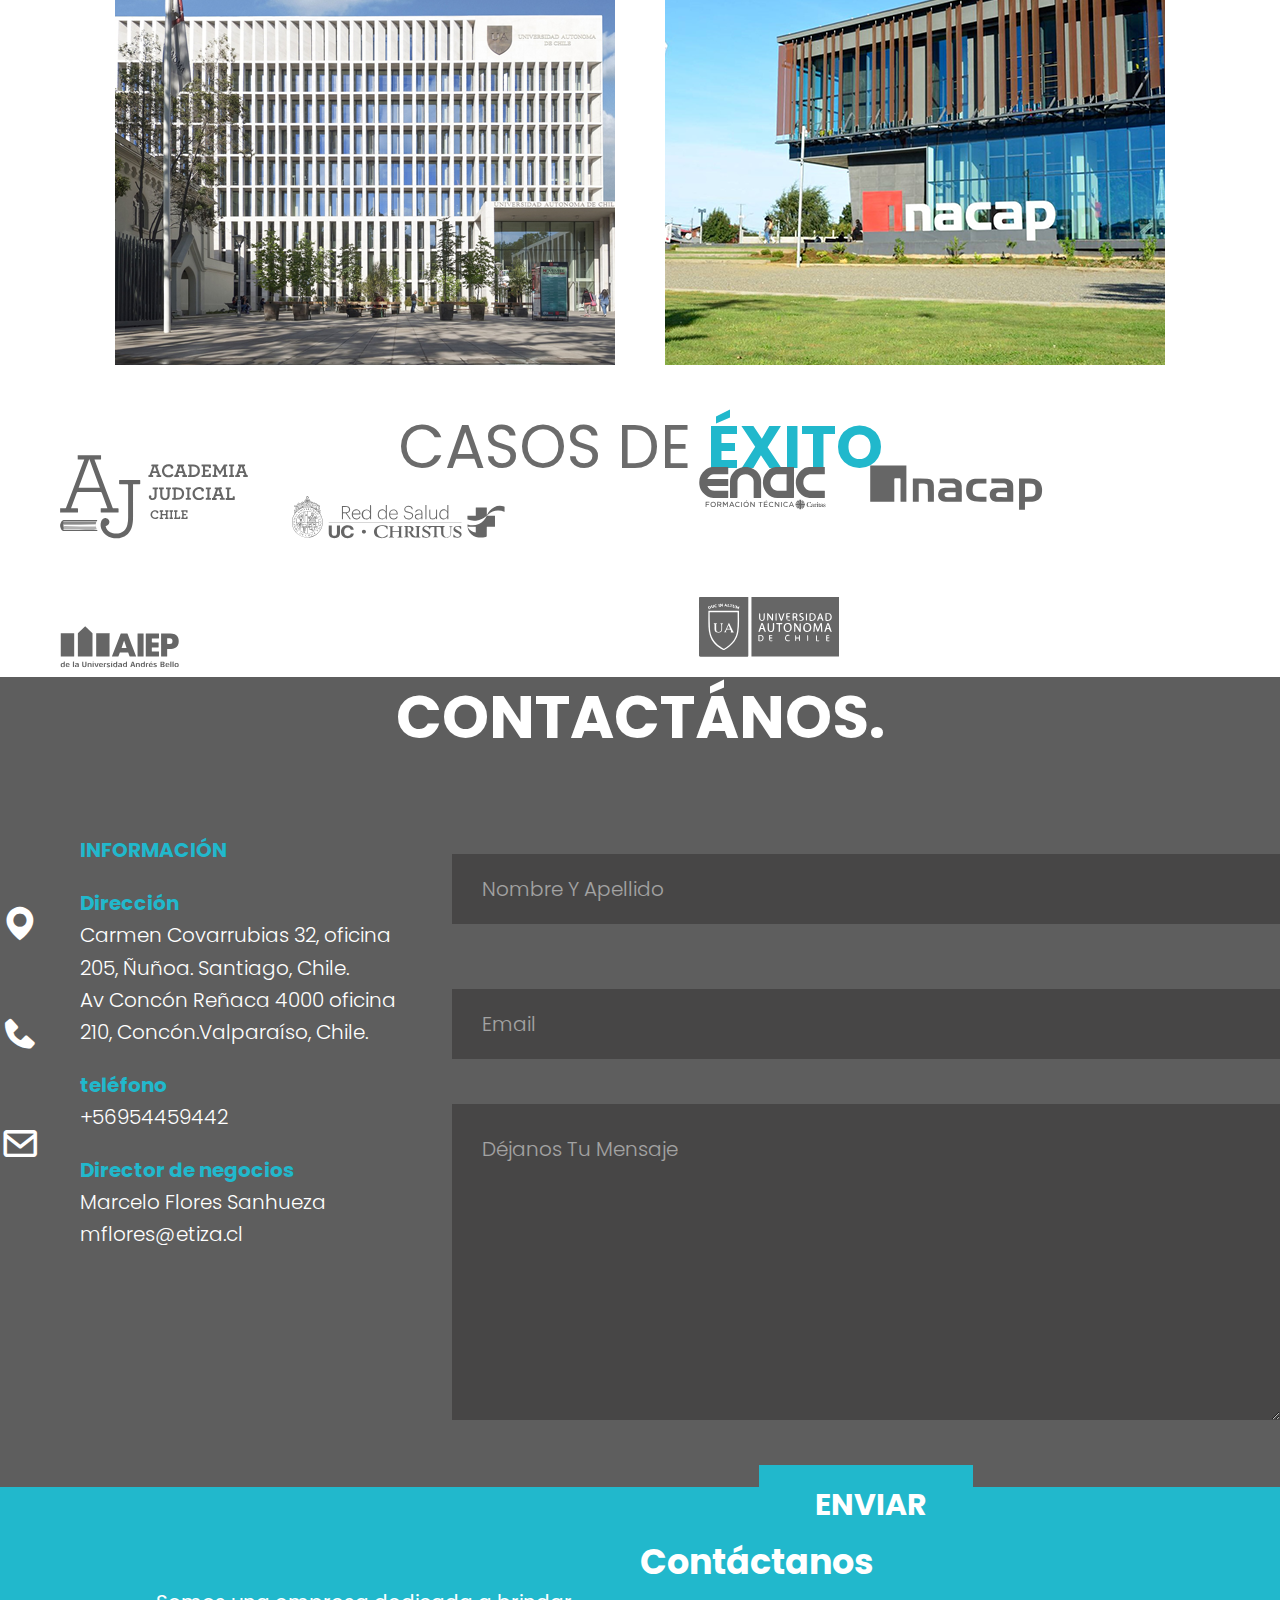
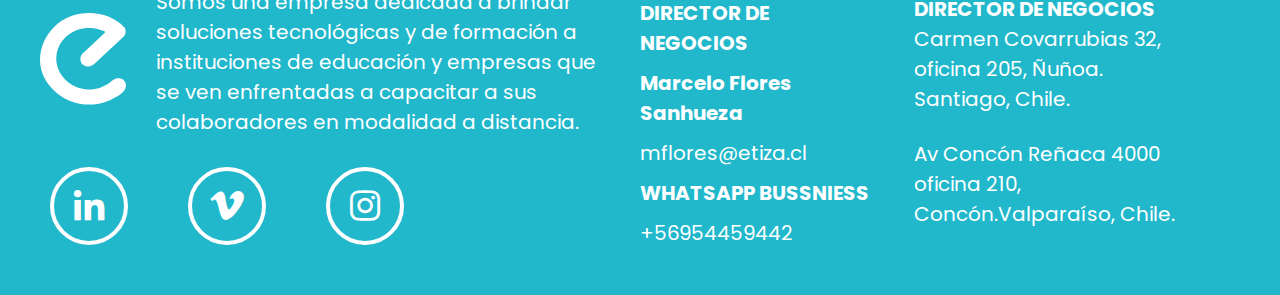
==== commit 75fc1cc3: "Portafolio" ====
--- a/index.html
+++ b/index.html
@@ -17,7 +17,7 @@
 <header class="myheader">
     <div class="container_logo">
         <img class="iconoheader" src="LOGO_BLANCO.svg">
-    <a href="#" class="logo"></a>
+    <a href="index.html" class="logo"></a>
     </div>
 
     <div class="toogle"><i class='bx bx-menu'></i></div>
@@ -177,15 +177,18 @@
         </div>
 
 
- <div class="cliente-fila">
-
+<div class="cliente-fila">
+        <div class="logo-cliente">
             <img src="1.svg">
             <img src="2.svg">
             <img src="3.svg">
+        </div>
+        <div class="logo-cliente">
             <img src="4.svg">
             <img src="5.svg">
             <img src="6.svg">
         </div>
+</div>
 
 </section>
 
--- a/style.css
+++ b/style.css
@@ -40,7 +40,8 @@
     display: flex;
     justify-content: center;
     align-items: center;
-    
+    width: 100%;
+    flex-direction: column;
 }
 
 .banner_enac{
@@ -73,7 +74,7 @@
     background-position: center;
     display: flex;
     justify-content: center;
-    align-items: center; 
+    align-items: center;
 }
 
 .banner_inacap{
@@ -94,7 +95,7 @@
 }
 
 .texto-banner img{
-    width: 700px;
+    width: 100%;
 }
 
 .banner h3{
@@ -129,17 +130,16 @@
 font-weight: 700;
 line-height: normal;
 text-transform: uppercase;
-width: 977px;
-height: 271px;
 flex-shrink: 0;
 }
 
-header{
+
+.myheader {
+    display: flex;
+    flex-direction: row;
+    align-content: center;
     position: fixed;
     width: 100%;
-    top: 0;
-    left: 0;
-    display: flex;
     flex-direction: row;
     justify-content: space-evenly;
     padding: 20px 20px 0 20px;
@@ -147,11 +147,6 @@
     z-index: 1000;
     gap: 30px;
 }
-.myheader {
-    display: flex;
-    flex-direction: row;
-    align-content: center;
-}
 
 .toogle{
     visibility: hidden;
@@ -213,15 +208,16 @@
 /* quienes somos */
 
 .quienes-somos{
-    height: 750px;
+    height: auto;
     display: flex;
     justify-content: center;
     background: white;
-    padding-top: 40px;
+    padding: 20px 0;
+    
     
 }
 .contenido-quienes-somos{
-    margin: 90px;
+    margin: 50px 30px;
 }
 
 .titulo-quienes-somos h2{
@@ -242,9 +238,10 @@
 }
 
 .texto-quienes-somos{
-    width: 583px;
-    height: 246px;
-    margin-right: 30px;
+    width: 100%;
+    display: flex;
+    flex-direction: column;
+
 }
 
 .texto-quienes-somos p{
@@ -256,7 +253,7 @@
 }
 
 .imagen-quienes-somos{
-    margin-top: 120px;
+    margin-top: 10px;
 }
 
 .imagen-quienes-somos img{
@@ -277,14 +274,15 @@
     background: url(imagen3.png);
     background-size: cover;
     background-position: center;
-    height: 1074px;
-    
+    height: auto;
+    display: flex;
+    flex-direction: column;
+    padding-bottom: 40px;
 }
 
 .cabezera-servicio{
     text-align: center;
     padding: 40px;
-    
 }
 
 .cabezera-servicio h2{
@@ -310,7 +308,15 @@
 
 .contenido{
     display: flex;
-    justify-content: center;   
+    justify-content: center;
+    gap: 20px;
+}
+
+.columna{
+    display: flex;
+    flex-direction: column;
+    padding: 0;
+    margin: 0;
 }
 
 .serviciobox{
@@ -320,15 +326,17 @@
     background: #6B6B6B;
     width: 580px;
     height: 338px;
-    padding: 20px 20px;
-    margin: 57px 30px;
-    
+    margin: 20px 0 20px 0 ;
 }
 
 .serviciobox img{
     width: 180px;
 }
 
+
+
+
+
 .izq h3{
     color: #FFF;
 font-family: Poppins;
@@ -355,10 +363,18 @@
 
 .clientes{
     padding-bottom: 70px;
+    display: flex;
+    flex-direction: column;
+    width: 100%;
+    justify-content: center;
 }
 
 .titulo-cliente{
+    width: 100%;
     margin: 80px ;
+    display: flex;
+    flex-direction: column;
+    justify-content: center;
 }
 
 .titulo-cliente h2{
@@ -383,22 +399,25 @@
 }
 
 .link-cliente{
-    width: 1220px;
-    margin: 0 auto;
+    width: 100%;
     display: flex;
     flex-direction: row;
-    justify-content: space-between;
-    padding: 0 90px 0 90px;
+    justify-content: center;
+    gap: 50px;
 }
 .link-cliente .izquierda {
     display: flex;
     flex-direction: column;
-    gap: 30px;
+    gap: 50px;
+    justify-content: center;
+    width: auto;
 }
 .link-cliente .derecha{
     display: flex;
     flex-direction: column;
-    gap: 30px;
+    gap: 50px;
+    width: auto;
+    justify-content: center;
 }
 .enac a:hover{
     content: url(enac_hover.png);
@@ -654,9 +673,10 @@
     background: #21B8CC;
     display: flex;
     flex-direction: row;
-    justify-content: space-evenly;
+    justify-content: center;
     height: auto;
     padding: 40px;
+    gap: 40px;
     
 }
 
@@ -756,13 +776,12 @@
 /*descripcion*/
 
 .descripción{
-    width: 950px;
-height: 246px;
 display: flex;
+flex-direction: column;
 justify-content: center;
 align-items: center;
 margin: 0 auto;
-padding:  200px 0px;
+padding:  100px 70px;
 
 
 }
@@ -781,15 +800,15 @@
 
 .animaciones{
     position: relative;
-    min-height: 100vh;
+    max-height: auto;
     background: url(imagen3.png);
     background-size: cover;
     background-position: center;
+    padding: 30px 0 30px 0;
 }
 
 .titulo_animaciones{
     text-align: center;
-    padding: 40px;
 }
 
 .titulo_animaciones span{
@@ -814,16 +833,24 @@
 }
 
 .videos{
-    width: 1195px;
-    height: 656px;
-    margin: 0 auto;
+    width: 100%;
+    height: auto;
+    display: flex;
+    flex-direction: column;
+    align-items: center;
+}
+
+.contenedor-video{
+    display: flex;
+    flex-direction: column;
+    width: 80%;
 }
 
 .texto_animaciones{
-    width: 1195px;
-    height: 246px;
-    margin: 0 auto;
-    padding: 56px 0;
+    display: flex;
+    flex-direction: column;
+    padding:  30px 70px;
+    width: 100%;
 }
 
 .texto_animaciones p{
@@ -864,16 +891,25 @@
 }
 
 .cuadro_interactivo{
-    width: 1195px;
-    height: 656px;
-    margin: 0 auto;
+    width: 100%;
+    height: auto;
+    display: flex;
+    flex-direction: column;
+    align-items: center;
+}
+
+.genially{
+    display: flex;
+    flex-direction: column;
+    width: 80%;
+    padding: 30px;
 }
 
 .texto_interactivo{
-    width: 1195px;
-    height: 246px;
-    margin: 0 auto;
-    padding: 56px 0;
+    display: flex;
+    flex-direction: column;
+    padding:  50px 70px;
+    width: 100%;
 }
 
 .texto_interactivo p{
@@ -911,10 +947,10 @@
 }
 
 .texto_infografia{
-    width: 1195px;
-    height: 246px;
-    margin: 0 auto;
-    padding: 56px 0;
+    display: flex;
+    flex-direction: column;
+    padding:  50px 70px;
+    width: 100%;
 }
 
 .texto_infografia p{
@@ -966,10 +1002,10 @@
 }
 
 .texto_apuntes{
-    width: 1195px;
-    height: 246px;
-    margin: 0 auto;
-    padding: 56px 0;
+    width: 100%;
+    display: flex;
+    flex-direction: column;
+    padding:  50px 70px;
 }
 
 .texto_apuntes p{
@@ -988,8 +1024,7 @@
 _________________________________________________________*/
 
 .ruta{
-    
-    min-height: 100vh;
+    height: auto;
     background: url(imagen3.png);
     background-size: cover;
     background-position: center;
@@ -997,10 +1032,10 @@
 }
 
 .titulo_ruta{
-    width: 1195px;
-    height: 246px;
-    margin: 0 auto;
-    padding: 56px 0;
+    width: 100%;
+    display: flex;
+    flex-direction: column;
+    padding: 20px 0 40px 0;
 }
 
 .titulo_ruta h2{
@@ -1024,17 +1059,24 @@
 text-transform: uppercase;
 }
 
-.ruta_de_aprendizaje{
-    width: 1195px;
-    height: 656px;
-    margin: 0 auto;
+.rutadeaprendizaje{
+    width: 100%;
+    height: auto;
+    display: flex;
+    flex-direction: column;
+    align-items: center;
+}
+
+.story{
+    width: 1200px;
+    height: 660px;
 }
 
 .texto_ruta{
-    width: 1195px;
-    height: 246px;
-    margin: 0 auto;
-    padding: 56px 0;
+    width: 100%;
+    display: flex;
+    flex-direction: column;
+    padding:  50px 70px;
 }
 
 .texto_ruta p{
@@ -1052,6 +1094,9 @@
 INACAP______________
 
 _________________________________________________________*/
+
+
+
 
 .titulo_articulate{
     width: 100%;
@@ -1087,13 +1132,17 @@
 
 /*_____________________________________________________________
 
-______________MOVIL______________
+______________TABLET______________
 
 _________________________________________________________*/
 
+
+
+
 @media (max-width: 1024px){
 
     /*H E A D E R*/
+
 
     .texto-banner h3{
 color: #FFF;
@@ -1109,7 +1158,7 @@
     }
 
     .texto-banner h2{
-        color: #FFF;
+color: #FFF;
 text-align: center;
 font-family: Poppins;
 font-size: 21.574px;
@@ -1121,8 +1170,7 @@
 
     .texto-banner h1{
         color: #FFF;
-
-text-align: center;
+        text-align: center;
 font-family: Poppins;
 font-size: 40.991px;
 font-style: normal;
@@ -1131,27 +1179,20 @@
 text-transform: uppercase;
     }
 
-    header{
-        position: fixed;
-        width: auto;
-        top: 0;
-        left: 0;
+    .myheader {
         display: flex;
+        width: 100%;
         flex-direction: row;
-        justify-content: space-between;
+        justify-content: center;
         padding: 20px 20px 0 20px;
         margin-bottom: 50px;
         z-index: 1000;
-        gap: 30px;
+        gap: 20px;
         align-items: center;
-    }
-    .myheader {
-        display: flex;
         position: absolute;
-        
-        
-        
-    }
+    }
+
+
     .toogle{
         visibility: visible;
         z-index: 10000;
@@ -1191,20 +1232,17 @@
         width: 200px;
         height: 200px;
         display: flex;
-        padding-left: 30px;
         align-items: center;
         justify-content: flex-start; 
         
     }
     .container_logo img {
-        max-width: 100%;
-    
-        width: auto;
+        width: 100%;
         height: auto;
     }
     
+    
     header ul{
-        
         gap:30px;
         list-style: none;
         display: inline-flex;
@@ -1230,20 +1268,272 @@
     }
     
     /*QUIENES SOMOS*/
- 
+
+
     .quienes-somos{
-        display: block;
+        display: flex;
         flex-direction: column;
         height: auto;
         align-items: CENTER;
         justify-content: center;
         text-align: center;
+        padding-bottom: 200px;
+        width: 100%;
     }
 
     .titulo-quienes-somos{
-        margin-bottom: 40px;
-    }
- 
-}
-
-
+        margin-bottom: 30px;
+    }
+
+    /*SERVICIOS*/
+
+    .servicio{
+        height: auto;
+    }
+
+    .cabezera-servicio{
+        padding-top: 50px;
+    }
+
+    .cabezera-servicio h2{
+        color: #FFF;
+        text-align: center;
+        font-family: Poppins;
+        font-size: 38px;
+        font-style: normal;
+        font-weight: 400;
+        line-height: normal;
+    }
+
+    .cabezera-servicio span{
+        color: #FFF;
+        font-family: Poppins;
+        font-size: 38px;
+        font-style: normal;
+        font-weight: 700;
+        line-height: normal;
+    }
+
+    .contenido{
+        display:flex;
+        flex-direction: column;
+        justify-content: center;
+        align-items: center;
+        margin: 0;
+        gap: 0;
+    }
+
+    .serviciobox{
+        padding: auto;
+    }
+
+
+
+    
+/*CLIENTES*/
+
+    .clientes{
+        height: auto;
+}
+
+    .link-cliente{
+        display: flex;
+        flex-direction: column;
+        width: 100%;
+        justify-content: center;
+        align-items: center;
+}
+
+    .logo-cliente{
+        display: flex;
+        flex-direction: row;
+}
+
+    .logo-cliente img{
+        width: auto;
+}
+
+    .cliente-fila{
+        flex-direction: column;
+        padding: 150px;
+}
+
+/*CONTACTO*/
+
+    .contacto{
+        display: flex;
+        flex-direction: column;
+        height: auto;
+        width: 100%;
+        justify-content: center;
+}
+
+.cont_contacto{
+    display: flex;
+    flex-direction: column;
+    margin: auto;
+    align-items: center;
+    justify-content: center;
+    padding-bottom: 20px;
+}
+
+.informacion{
+    width: 90%;
+}
+
+.formulario{
+    
+    display: flex;
+    flex-direction: column;
+    align-items: center;
+}
+
+.formulario input{
+    width: 700px;
+}
+
+.formulario textarea{
+    width: 700px;
+}
+
+
+/*FOOTER*/
+
+.footer{
+    display: flex;
+    flex-direction: column;
+    width: 100%;
+    justify-content: center;
+    align-items: center;
+    height: auto;
+}
+
+.footer_izq{
+    margin: 0 auto;
+    padding-bottom: 40px;
+}
+
+.social_footer{
+    display: flex;
+    align-items: center;
+    justify-content: center;
+}
+
+/*_____________________________________________________________
+
+______________ENAC Y AUTONOMA______________
+
+_________________________________________________________*/
+
+.pdf{
+    width: 100%;
+    display: flex;
+    flex-direction: column;
+    justify-content: center;
+    align-items: center;
+}
+
+/*_____________________________________________________________
+
+______________AIEP______________
+
+_________________________________________________________*/
+
+
+.ruta{
+    width: 100%;
+    display: flex;
+    flex-direction: column;
+    height: auto;
+}
+
+.rutadeaprendizaje{
+    width: auto;
+    display: flex;
+    flex-direction: column;
+    justify-content: center;
+    align-items: center;
+    padding: 20px;
+}
+
+.story{
+    width: 700px;
+    height: 400px;
+}
+
+/*_____________________________________________________________
+
+______________Inacap______________
+
+_________________________________________________________*/ 
+
+.texto-banner img{
+    width: 80%;
+    display: flex;
+    flex-direction: column;
+    justify-content: center;
+    align-items: center;
+    margin: 0 auto;
+}
+
+
+}
+
+
+
+
+/*_____________________________________________________________
+
+______________T E L E F O N O______________
+
+_________________________________________________________*/ 
+
+
+
+
+
+@media (max-width:410px) {
+
+    .texto-quienes-somos p{
+        color: #6B6B6B;
+font-family: Poppins;
+font-size: 16.019px;
+font-style: normal;
+font-weight: 400;
+line-height: 174%; /* 27.874px */
+    }
+
+    /*servicios*/
+
+.serviciobox{
+    width: 20.625rem;
+    height: 11.95756rem;
+}
+
+.serviciobox h3{
+    color: #FFF;
+font-family: Poppins;
+font-size: 0.88444rem;
+font-style: normal;
+font-weight: 700;
+line-height: 162.5%; /* 1.43719rem */
+text-transform: uppercase;
+}
+
+.serviciobox p{
+    color: #FFF;
+font-family: Poppins;
+font-size: 0.70756rem;
+font-style: normal;
+font-weight: 400;
+line-height: 162.5%; /* 1.14975rem */
+}
+
+.serviciobox img{
+    width: 6.36794rem;
+height: 6.36794rem;
+flex-shrink: 0;
+}
+
+    
+}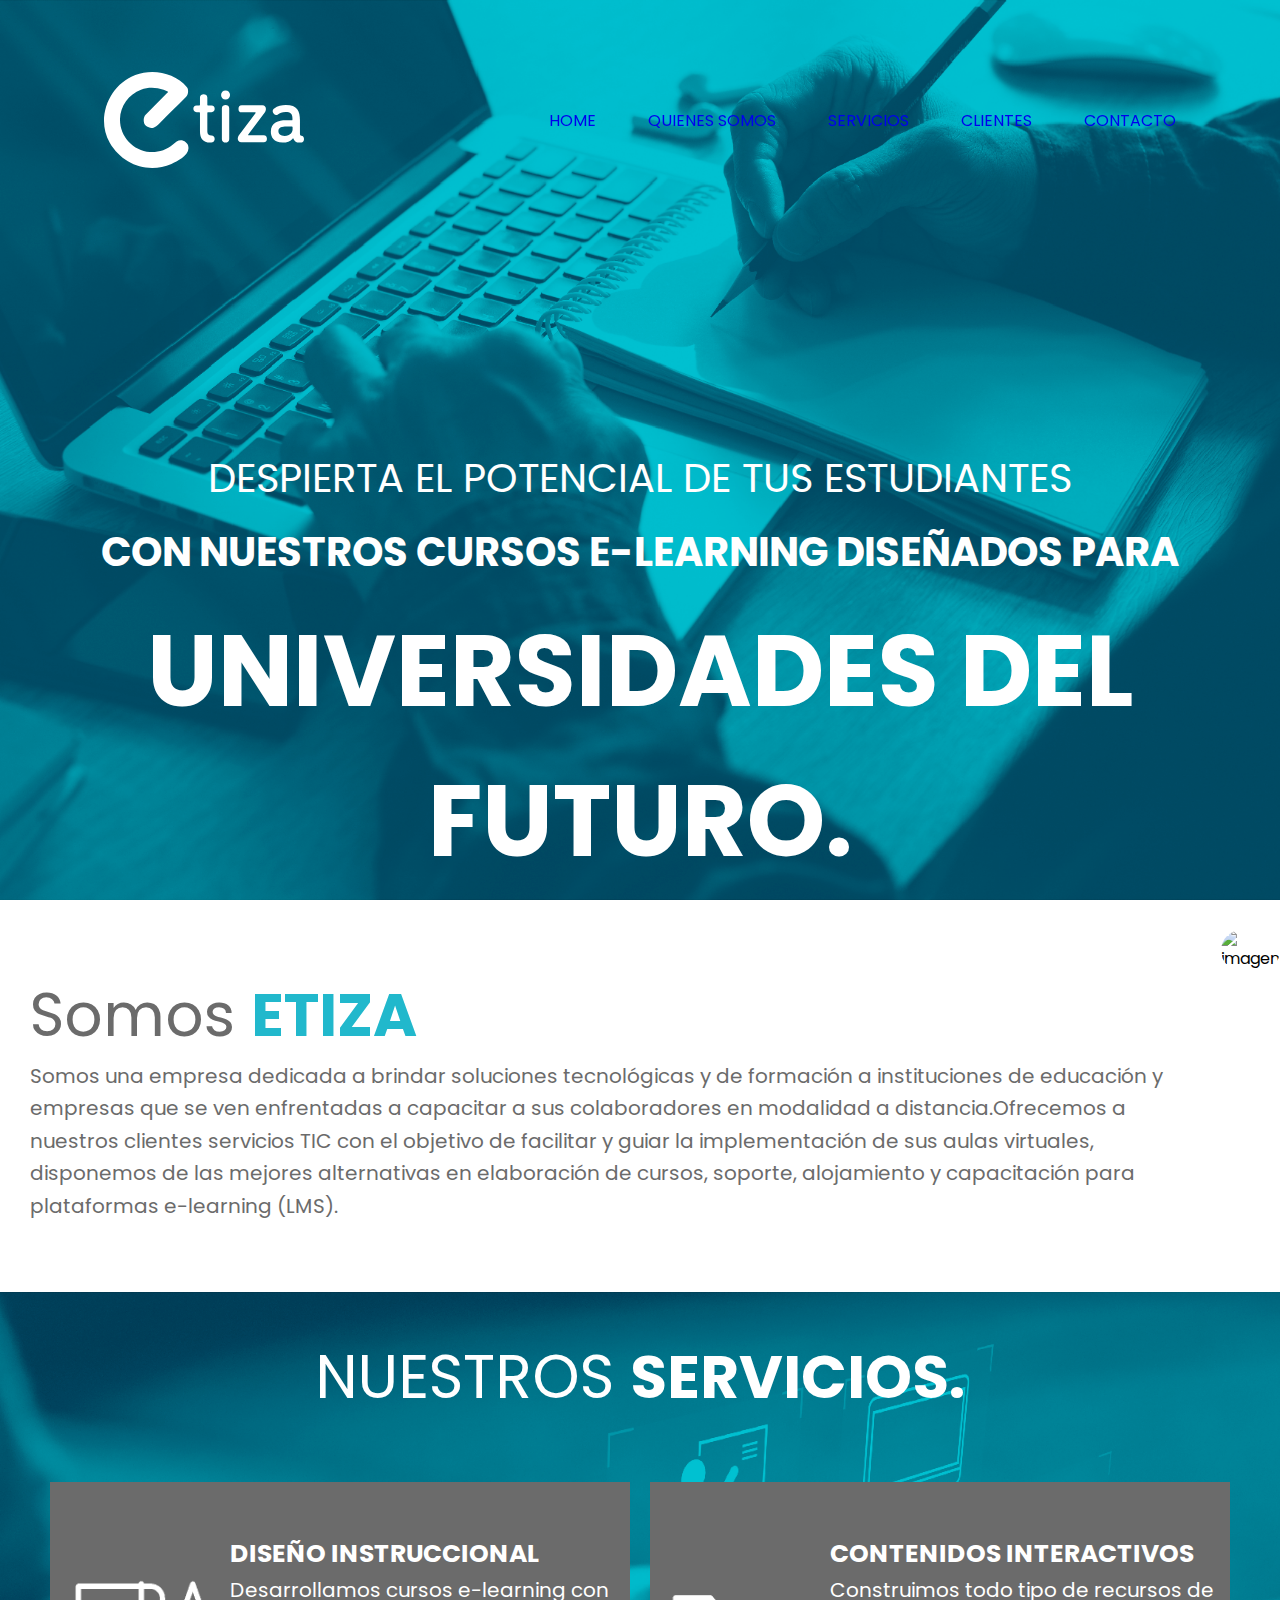
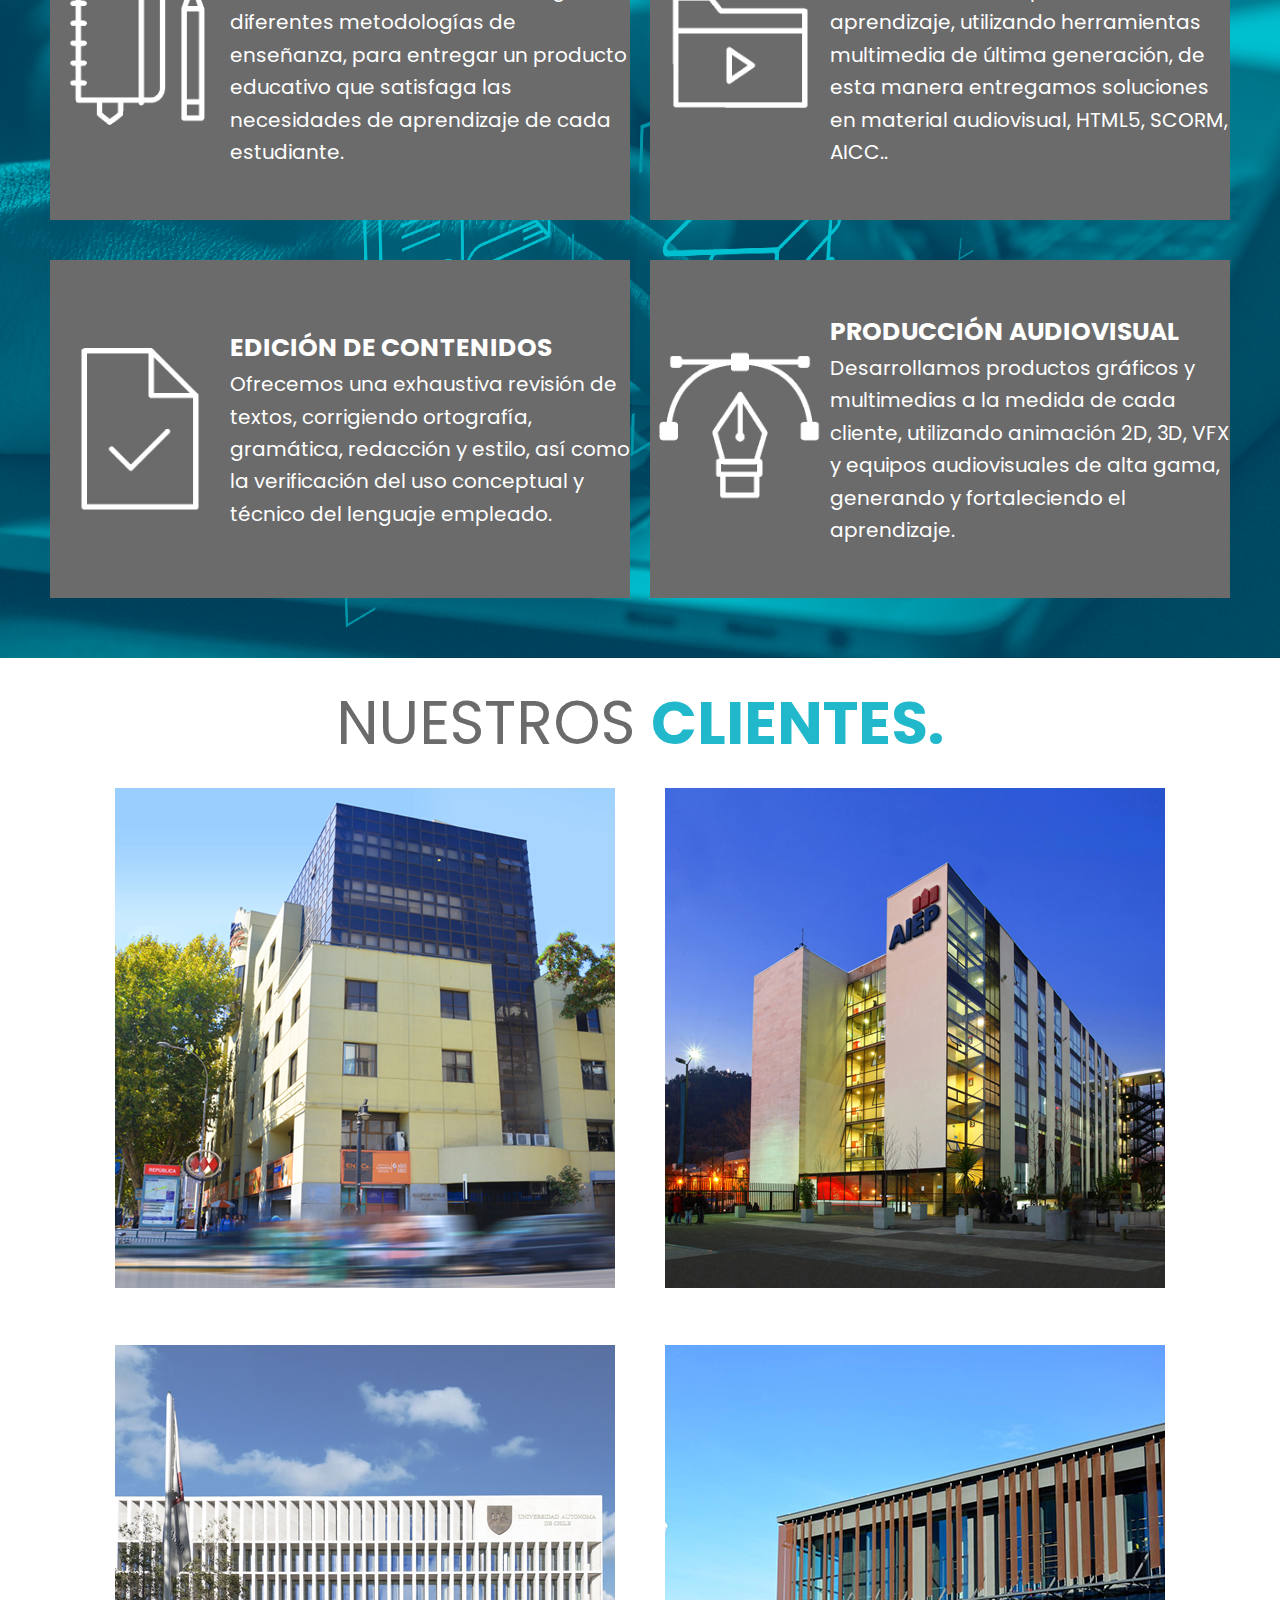
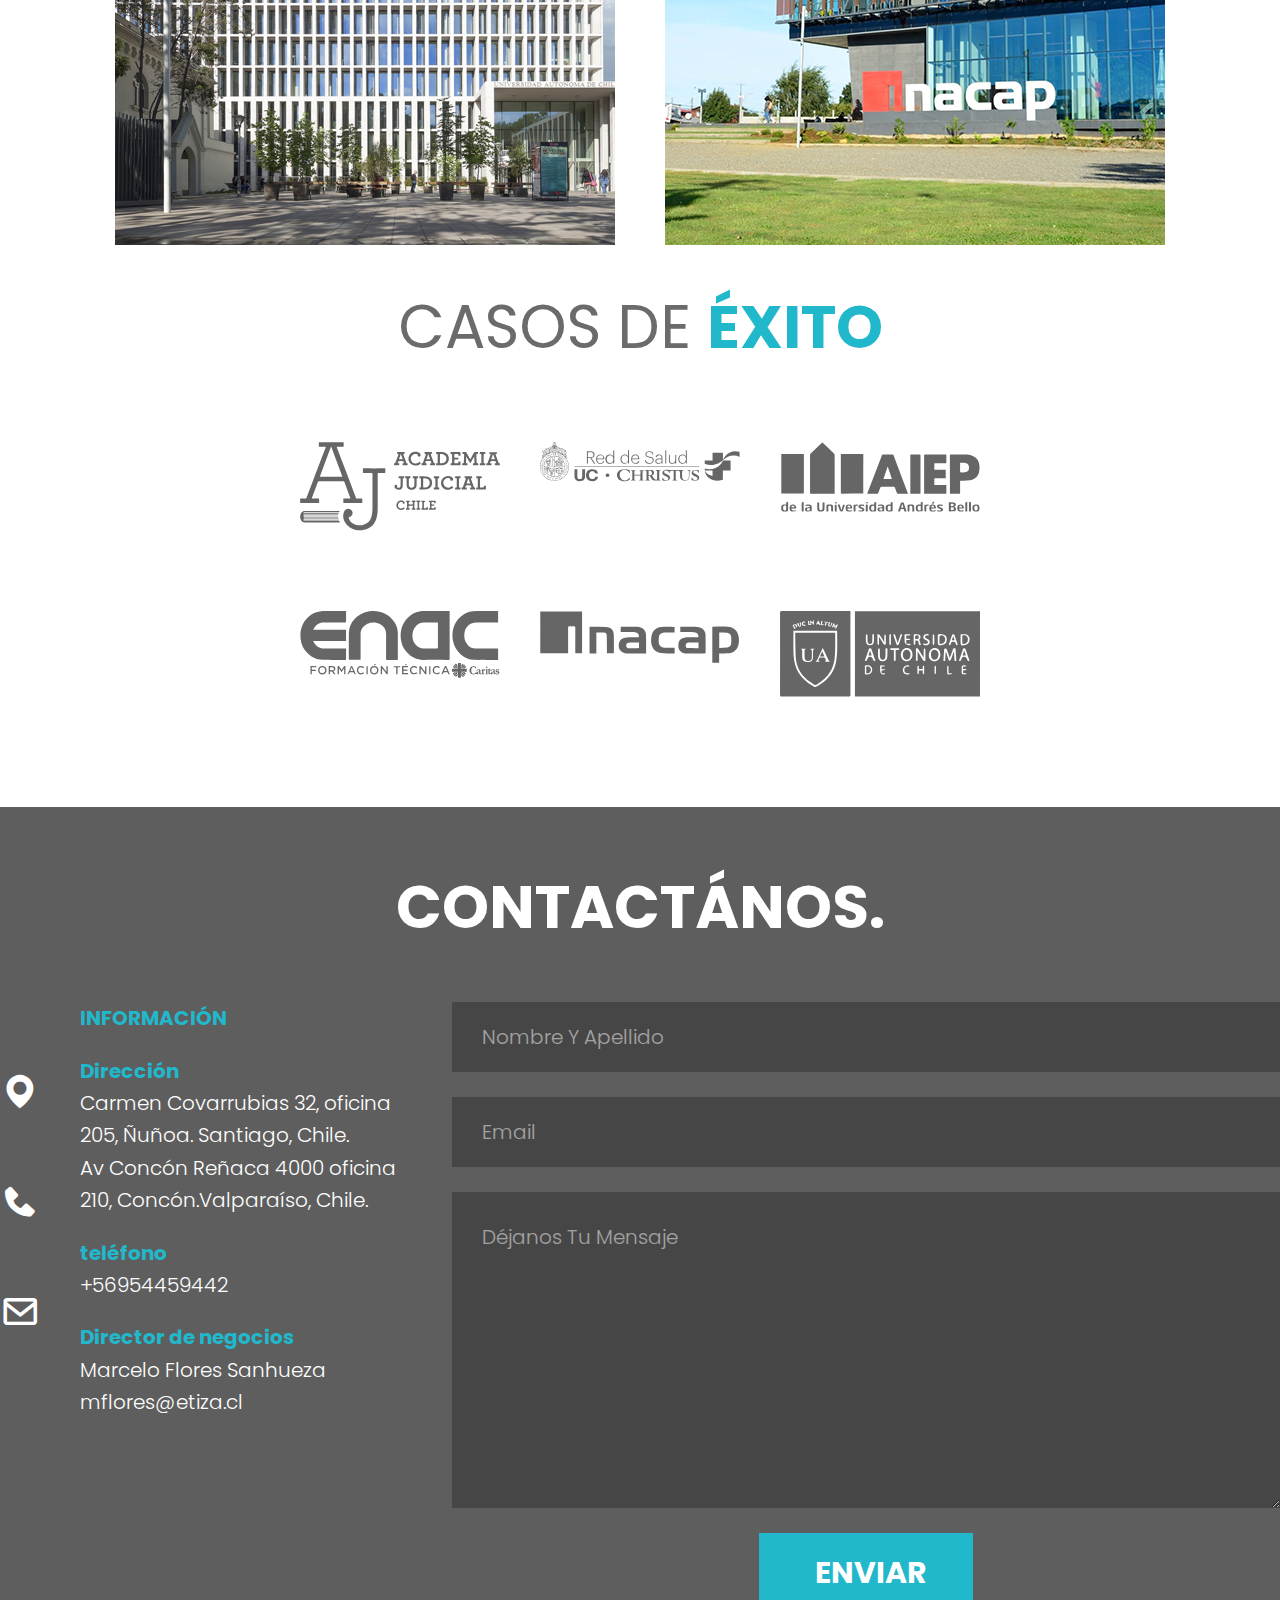
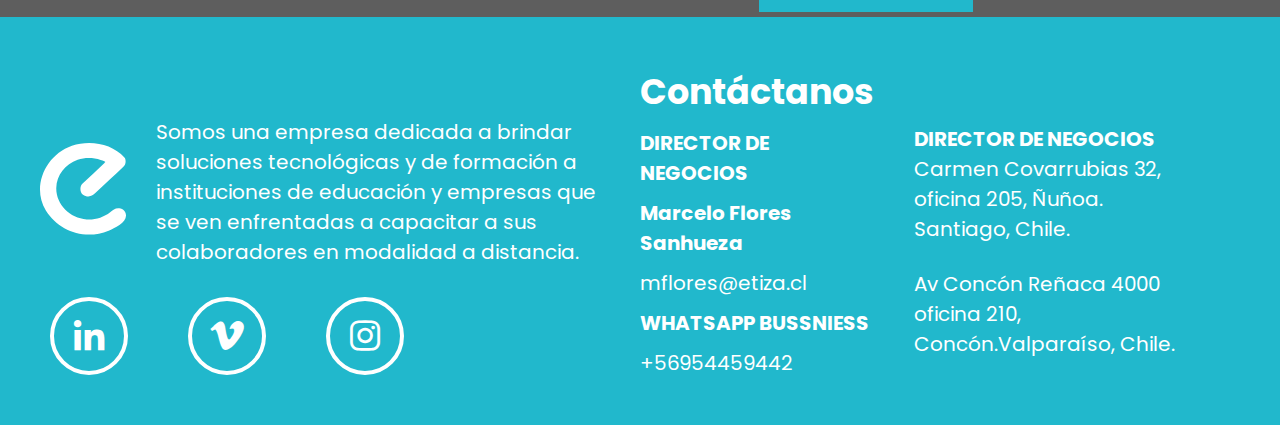
==== commit b60c95d8: "Portafolio" ====
--- a/index.html
+++ b/index.html
@@ -179,14 +179,14 @@
 
 <div class="cliente-fila">
         <div class="logo-cliente">
-            <img src="1.svg">
-            <img src="2.svg">
-            <img src="3.svg">
+            <div class="logoU"><img src="1.svg"></div>
+            <div class="logoU"><img src="2.svg"></div>
+            <div class="logoU"><img src="3.svg"></div>
         </div>
         <div class="logo-cliente">
-            <img src="4.svg">
-            <img src="5.svg">
-            <img src="6.svg">
+            <div class="logoU"><img src="4.svg"></div>
+            <div class="logoU"><img src="5.svg"></div>
+            <div class="logoU"><img src="6.svg"></div>
         </div>
 </div>
 
--- a/style.css
+++ b/style.css
@@ -371,10 +371,10 @@
 
 .titulo-cliente{
     width: 100%;
-    margin: 80px ;
-    display: flex;
-    flex-direction: column;
-    justify-content: center;
+    display: flex;
+    flex-direction: column;
+    justify-content: center;
+    padding: 20px ;
 }
 
 .titulo-cliente h2{
@@ -438,7 +438,7 @@
 
 
 .titulo-exito{
-    margin: 30px 80px;
+    margin: 30px;
     text-align: center;
 }
 
@@ -466,14 +466,26 @@
 
 .cliente-fila{
     width: 100%;
-    height: 85.283px;
-    display: flex;
-    align-items: center;
-    justify-content: center;
-    padding: 40px;
-}
-
-.cliente-fila img{
+    height: auto;
+    display: flex;
+    flex-direction: column;
+    align-items: center;
+    justify-content: center;
+}
+
+.logo-cliente{
+    display: flex;
+    flex-direction: row;
+}
+
+.logoU{
+    display: grid;
+    grid-row: 2;
+    gap: 50px;
+}
+
+.logoU img{
+    width: 200px;
     margin: 40px 20px;
     
 }
@@ -498,9 +510,9 @@
 }
 
 .titulo-contacto{
-    
+    width: 100%;
     text-align: center;
-    padding: 72px;
+    padding: 50px;
 }
 
 
@@ -592,7 +604,7 @@
 flex-shrink: 0;
 background: #474646;
 box-shadow: none;
-margin: 20px 0px;
+
 transition: all 0.5s ease;
 border-style: none;
 }
@@ -1277,7 +1289,7 @@
         align-items: CENTER;
         justify-content: center;
         text-align: center;
-        padding-bottom: 200px;
+        padding-bottom: 60px;
         width: 100%;
     }
 
@@ -1355,7 +1367,7 @@
 
     .cliente-fila{
         flex-direction: column;
-        padding: 150px;
+        
 }
 
 /*CONTACTO*/
@@ -1535,5 +1547,144 @@
 flex-shrink: 0;
 }
 
-    
+/*clientes*/
+
+.link-cliente{
+    display: flex;
+    flex-direction: column;
+    align-items: center;
+    justify-content: center;
+}
+
+.cambio{
+    width: 100%;
+    height: 100%;
+}
+
+.enac{
+    width: 350px;
+    display: flex;
+    flex-direction: column;
+    height: 350px;
+}
+
+.enac img{
+    width: 100%;
+    height: 100%;
+}
+
+.autonoma{
+    width: 350px;
+    display: flex;
+    flex-direction: column;
+    height: 350px;
+}
+
+.autonoma img{
+    width: 100%;
+    height: 100%;
+}
+
+.aiep{
+    width: 350px;
+    display: flex;
+    flex-direction: column;
+    height: 350px;
+}
+
+.aiep img{
+    width: 100%;
+    height: 100%;
+}
+
+.inacap{
+    width: 350px;
+    display: flex;
+    flex-direction: column;
+    height: 350px;
+}
+
+.inacap img{
+    width: 100%;
+    height: 100%;
+}
+
+/*quienes somos*/
+
+.imagen-quienes-somos img{
+    width: 90%;
+}
+
+/*casos de exito*/
+
+.cliente-fila{
+    display: flex;
+    flex-direction: column;
+    height: auto;
+}
+
+.logo-cliente{
+    display: flex;
+    flex-direction: column;
+    padding: 0;
+    margin: 0;
+}
+
+.logoU{
+    width: 90%;
+    display: flex;
+    flex-direction: column;
+    justify-content: center;
+    align-items: center;
+}
+
+/*contacto*/
+
+.titulo-contacto{
+    width: 100%;
+    display: flex;
+    flex-direction: column;
+}
+
+.titulo-contacto h2{
+    color: #FFF;
+    text-align: center;
+    font-family: Poppins;
+    font-size: 2.375rem;
+    font-style: normal;
+    font-weight: 700;
+    line-height: normal;
+}
+
+.cont_contacto{
+    width: 100%;
+}
+
+.formulario{
+    width: 100%;
+    display: flex;
+    flex-direction: column;
+}
+
+.formulario input{
+    width: 20.8125rem;
+    height: 3.375rem;
+}
+
+.formulario textarea{
+    width: 20.8125rem;
+    height: 15rem;
+}
+
+
+
+
+
+
+
+
+
+
+
+
 }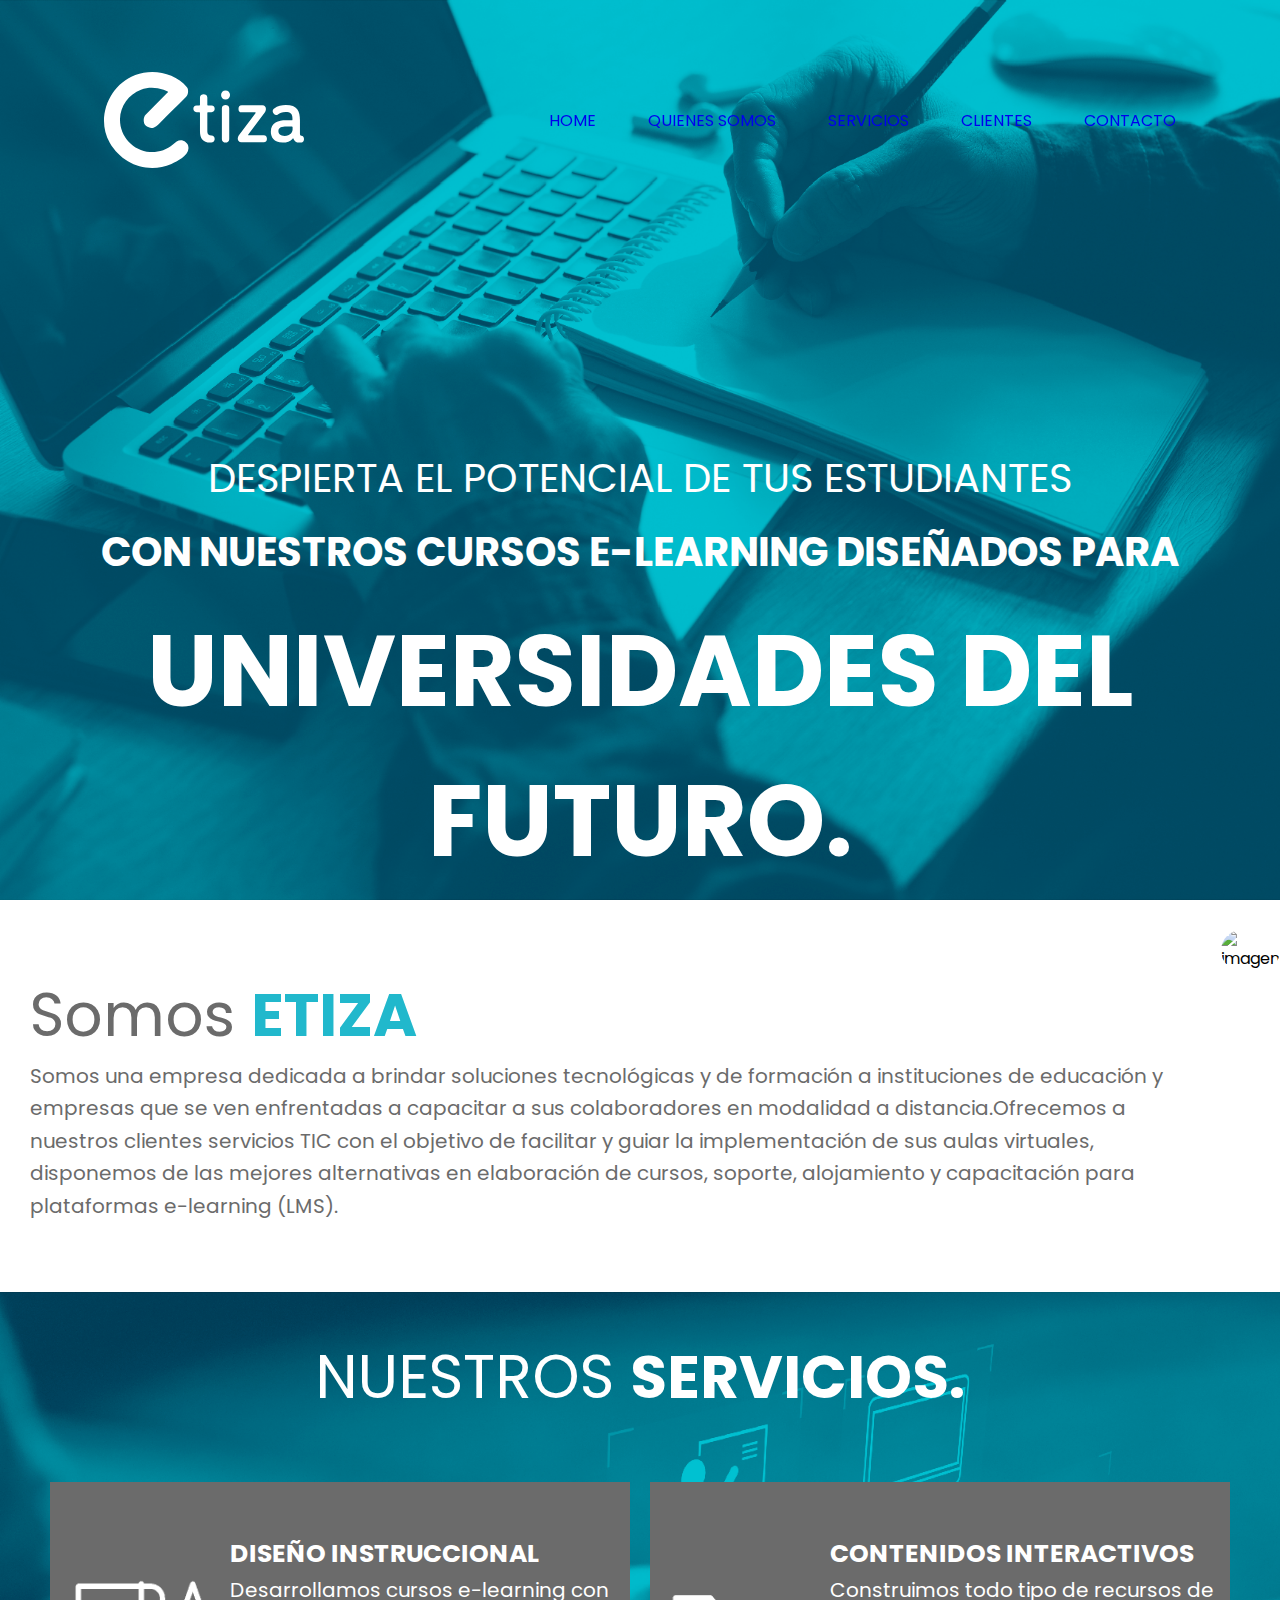
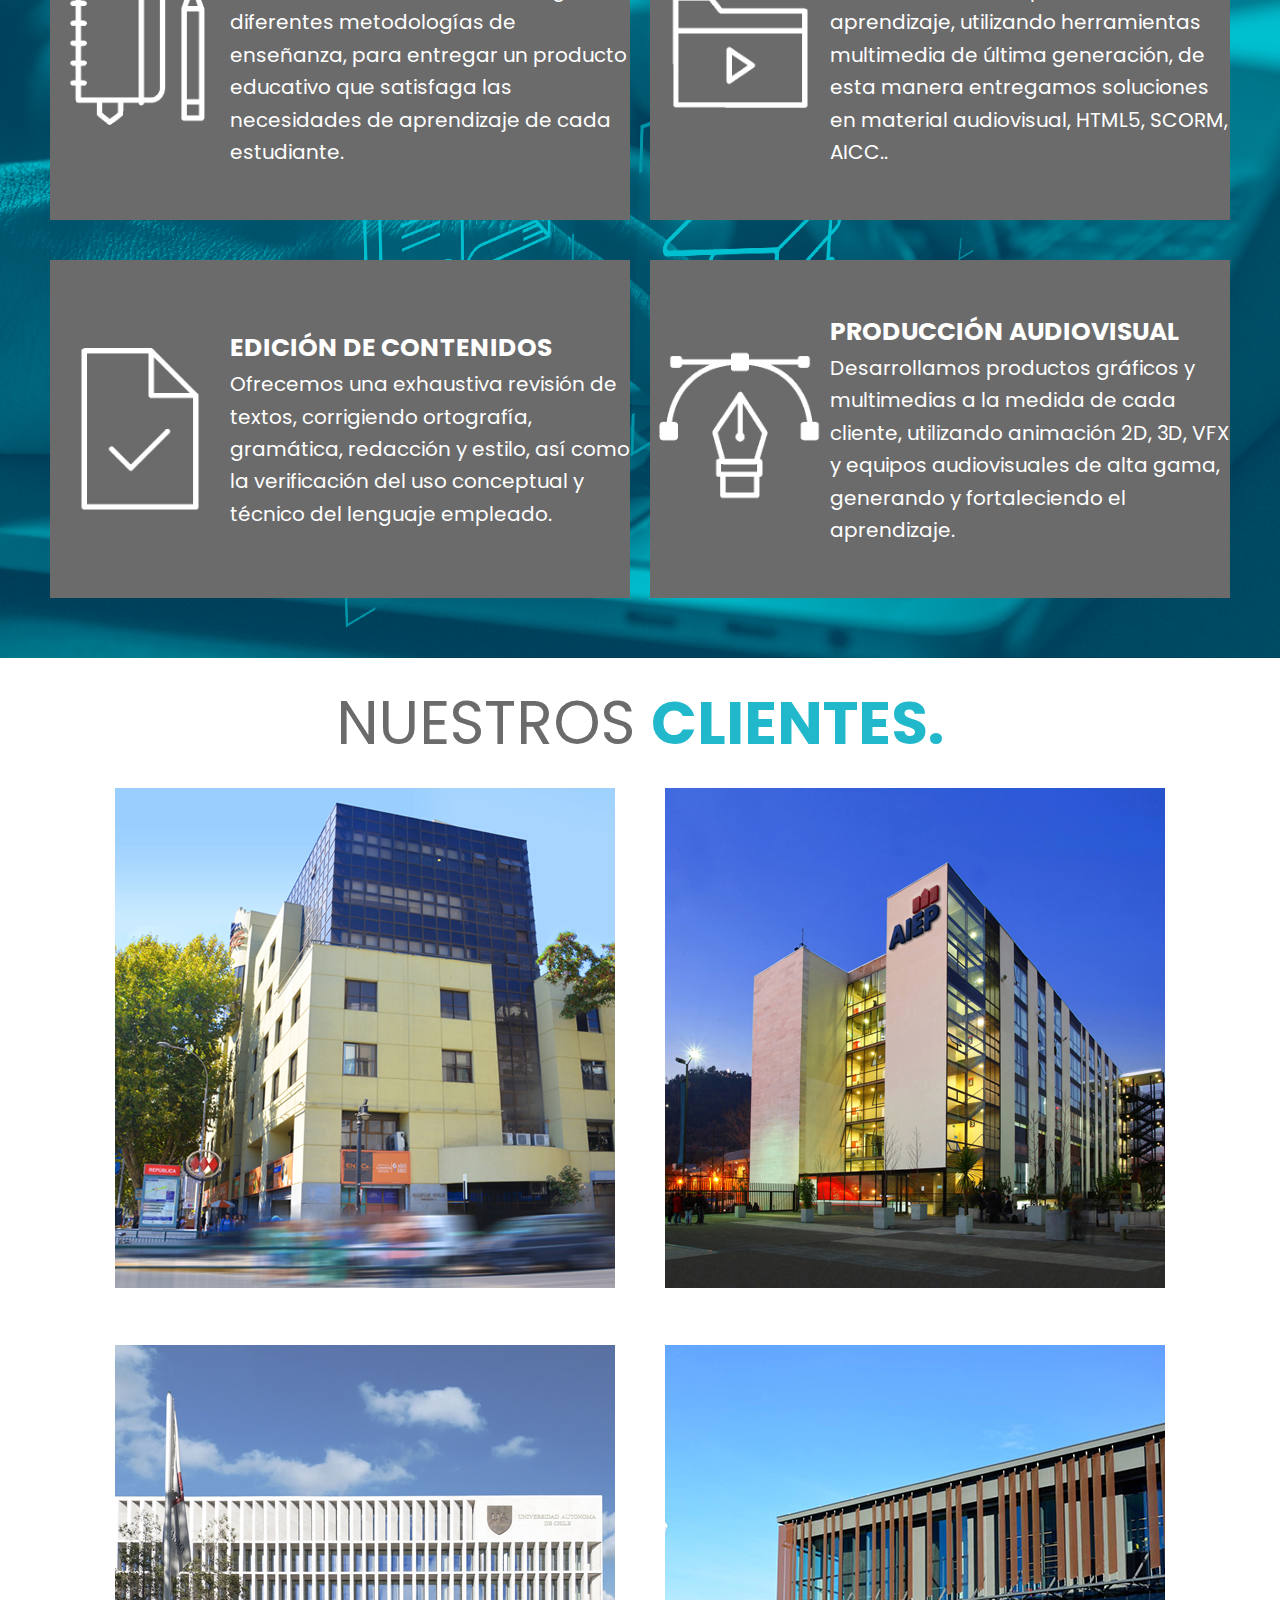
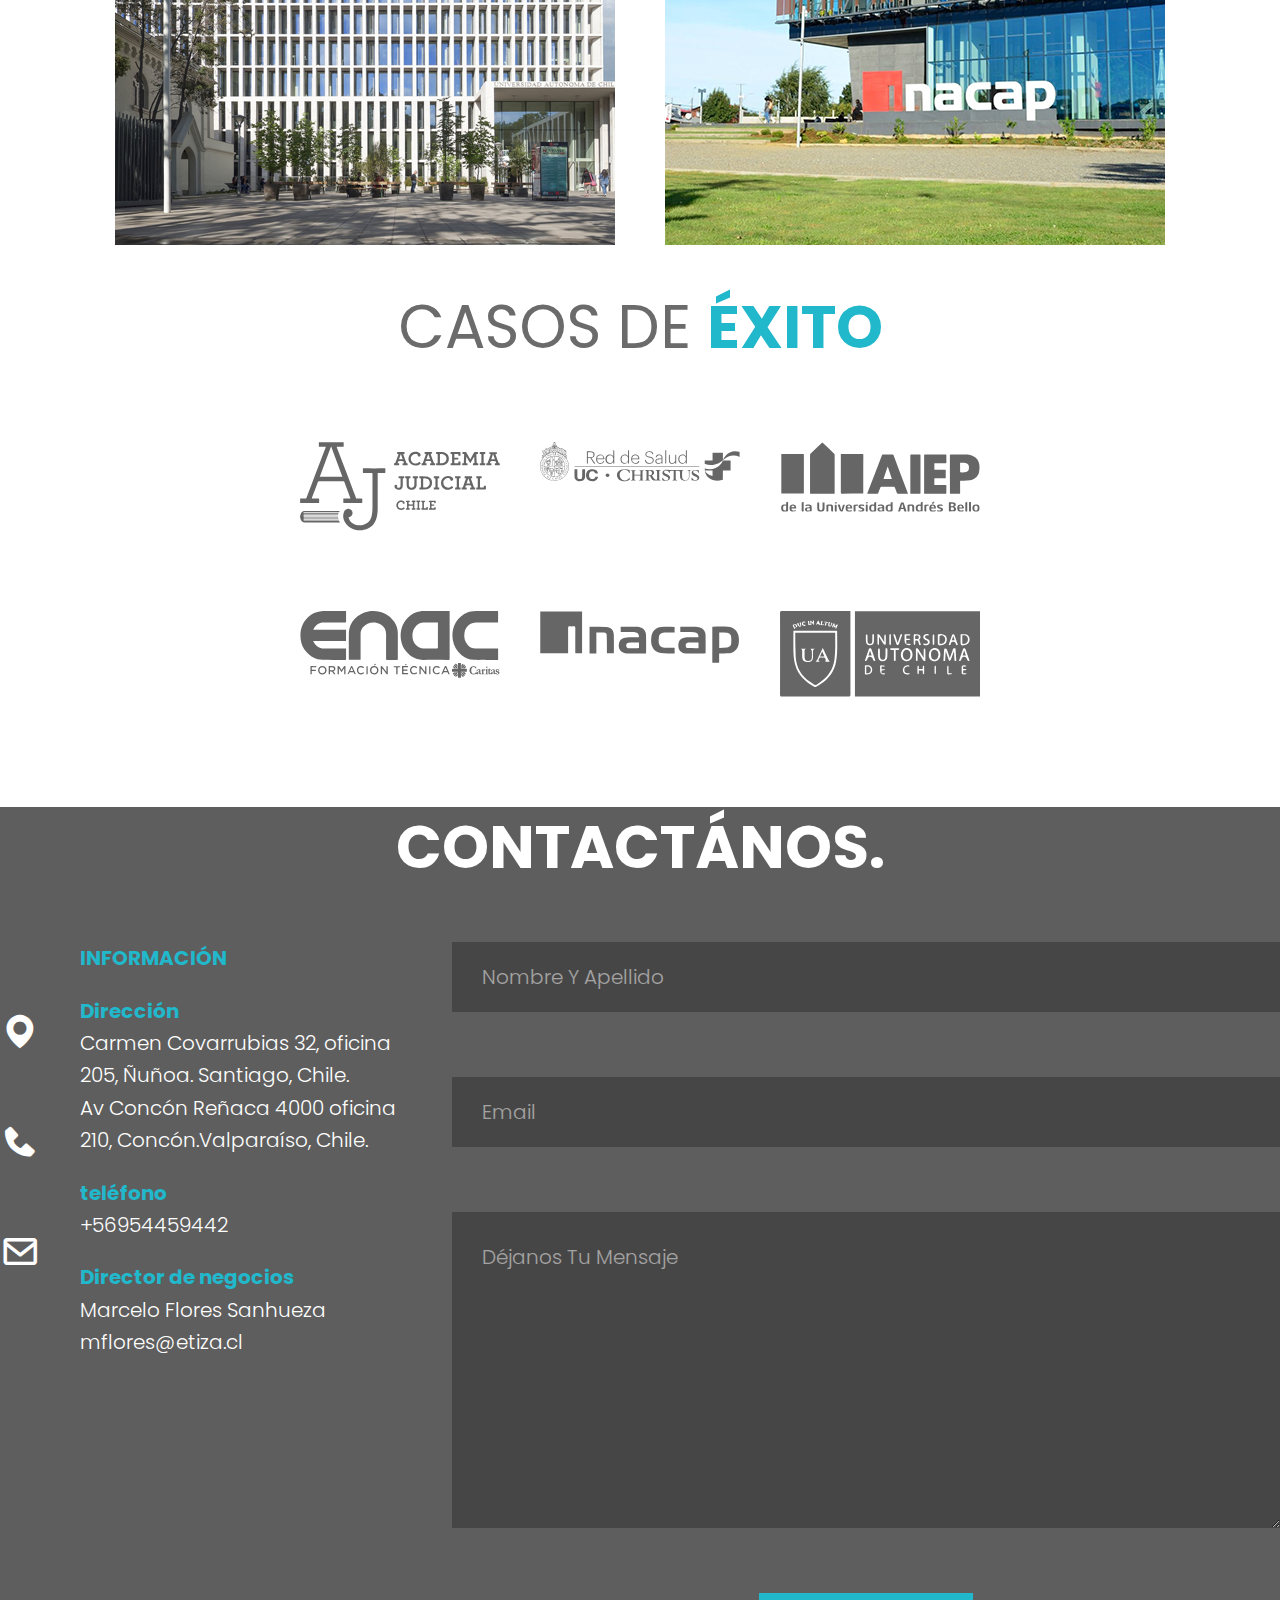
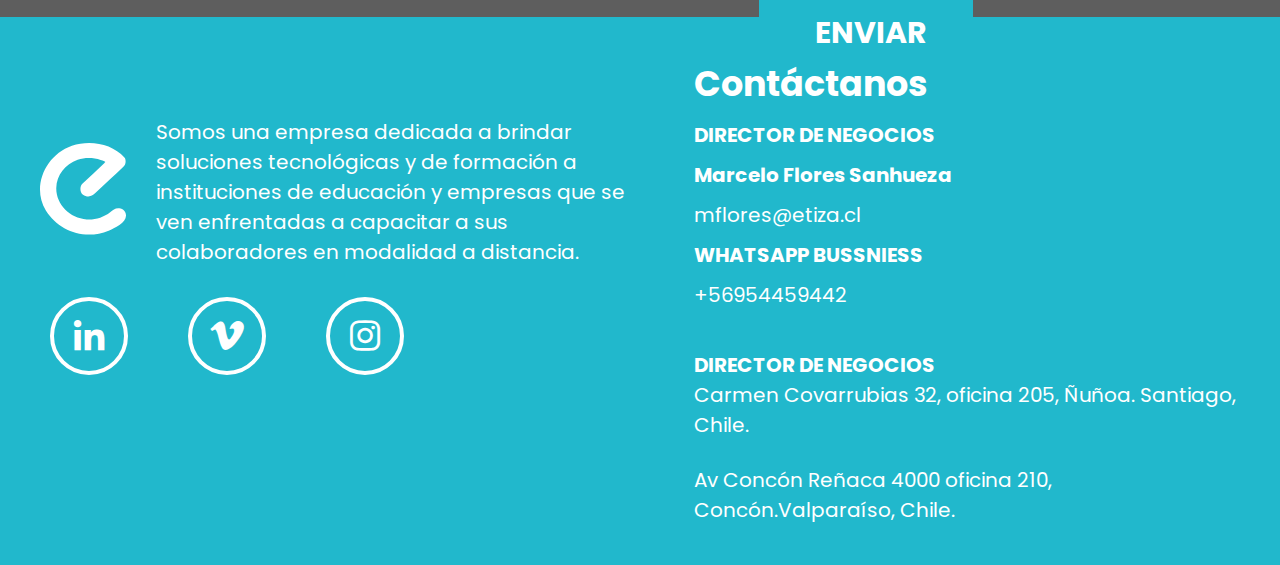
==== commit c876816e: "portafolio" ====
--- a/index.html
+++ b/index.html
@@ -303,7 +303,7 @@
 
     <div class="footer_der">
 
-        <div class="texto_footer derecho">
+        <div class="texto_footer">
 
             <div class="lado1">
 
@@ -337,13 +337,6 @@
 
 
 
-    <div class="derecha">
-        
-    </div>
-
-
-
-
 
 </section>
 
--- a/style.css
+++ b/style.css
@@ -22,7 +22,6 @@
     position: relative;
     opacity: 0;
     transition: opacity 0.5s;
-     /* Add this line to make sure the body can act as a reference for z-index */
 }
 main{
     display:block;
@@ -596,6 +595,7 @@
     display: flex;
     flex-direction: column;
     align-items: center;
+    gap: 20px;
 }
 
 .formulario input{
@@ -693,7 +693,7 @@
 }
 
 .footer_izq{
-    width: 580px;
+    width: 90%;
     display: flex;
     flex-direction: column;
     gap: 20px;
@@ -701,7 +701,7 @@
 }
 
 .footer_der{
-    width: 580px;
+    width: 80%;
     display: flex;
 }
 
@@ -1506,6 +1506,10 @@
 
 @media (max-width:410px) {
 
+    .myheader{
+        width: 100%;
+    }
+
     .texto-quienes-somos p{
         color: #6B6B6B;
 font-family: Poppins;
@@ -1676,6 +1680,75 @@
     height: 15rem;
 }
 
+.formulario input::placeholder{
+    color: #FFF;
+font-family: Poppins;
+font-size: 0.9375rem;
+font-style: normal;
+font-weight: 300;
+line-height: normal;
+text-transform: capitalize;
+}
+
+.formulario textarea::placeholder{
+    color: #FFF;
+font-family: Poppins;
+font-size: 0.9375rem;
+font-style: normal;
+font-weight: 300;
+line-height: normal;
+text-transform: capitalize;
+}
+
+/*footer*/
+
+.footer{
+    width: auto;
+    height: auto;
+    display: flex;
+    flex-direction: column;
+}
+
+.footer_izq{
+    padding: 0;
+}
+
+.logoytexto{
+    width: auto;
+}
+
+.logo_footer img{
+    width: 100%;
+}
+
+.texto_footer{
+    width: 100%;
+}
+
+.texto_footer p{
+    color: #FFF;
+font-family: Poppins;
+font-size: 0.75rem;
+font-style: normal;
+font-weight: 500;
+line-height: 168.5%; /* 1.26375rem */
+}
+
+.social_footer{
+    width: 100%;
+    display: flex;
+    flex-direction: row;
+    gap: 30px;
+}
+
+.footer_der{
+    display: flex;
+    flex-direction: column;
+}
+
+
+
+
 
 
 
